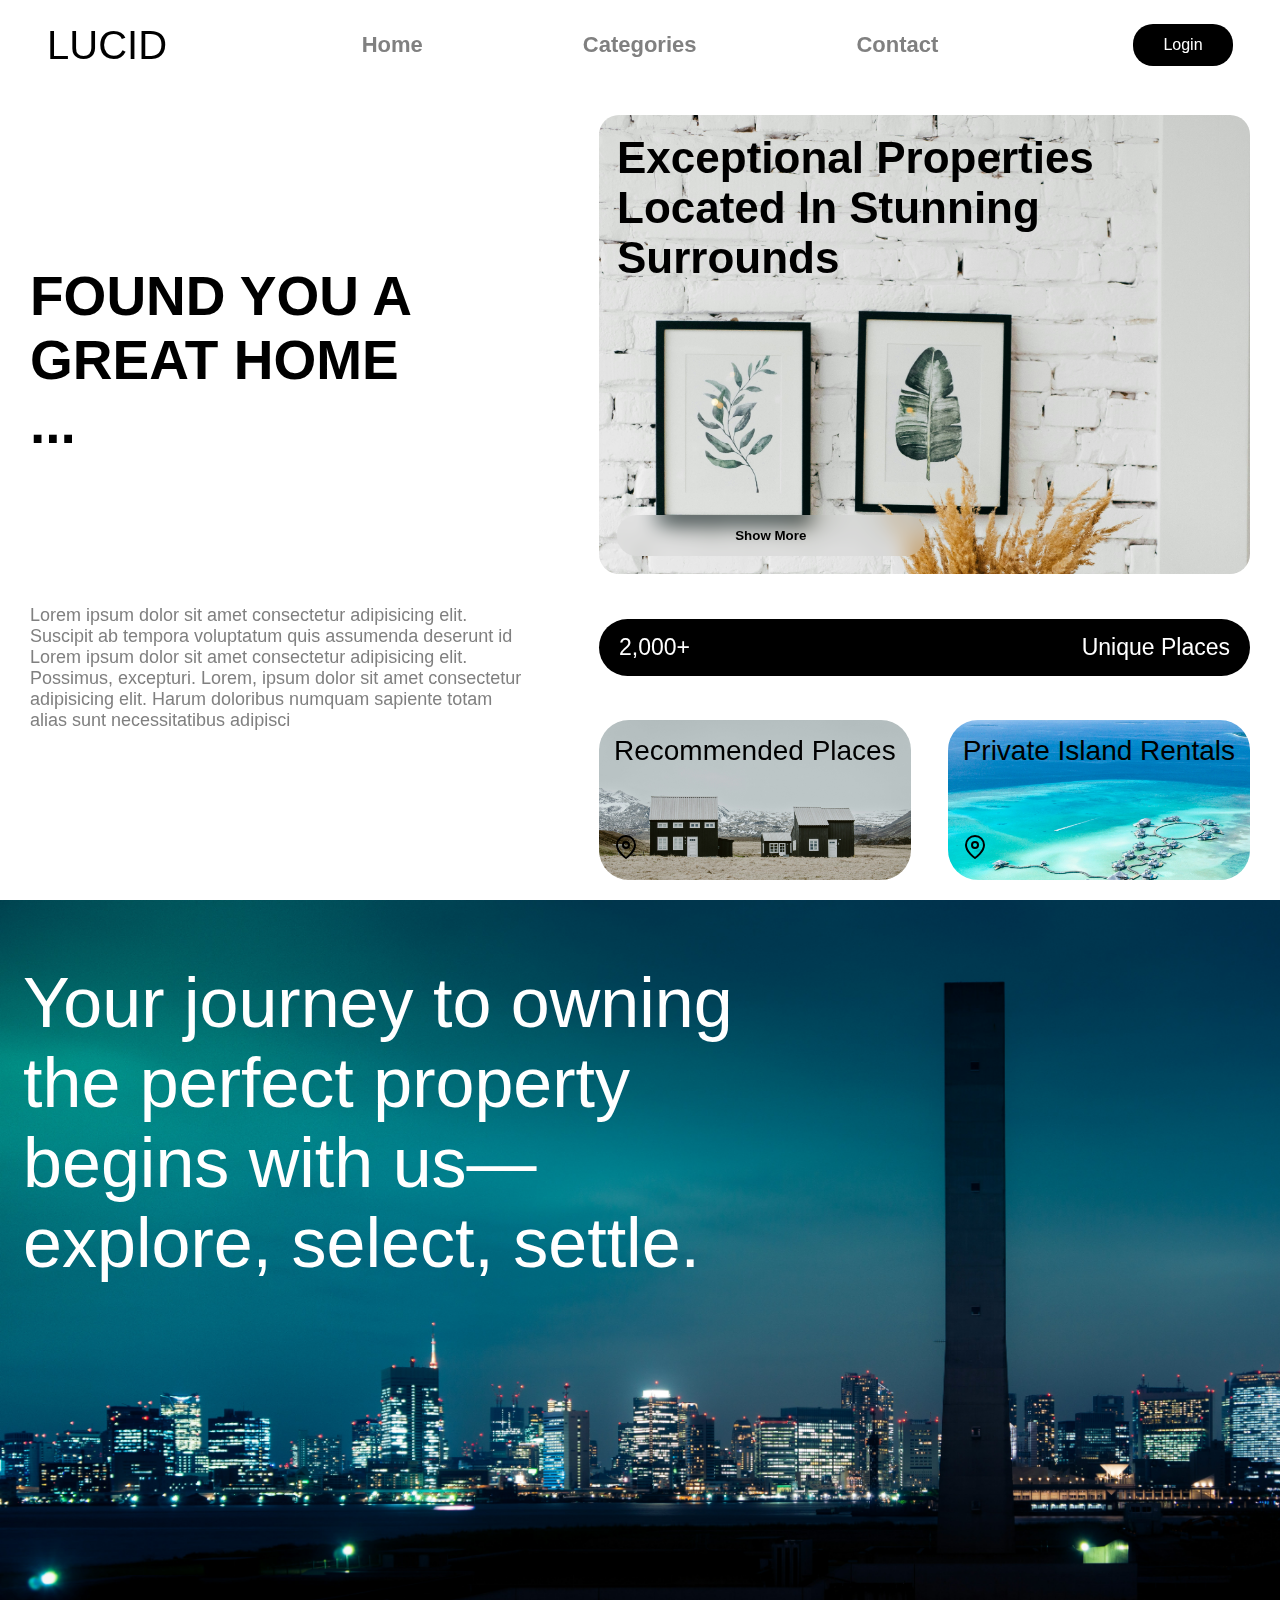
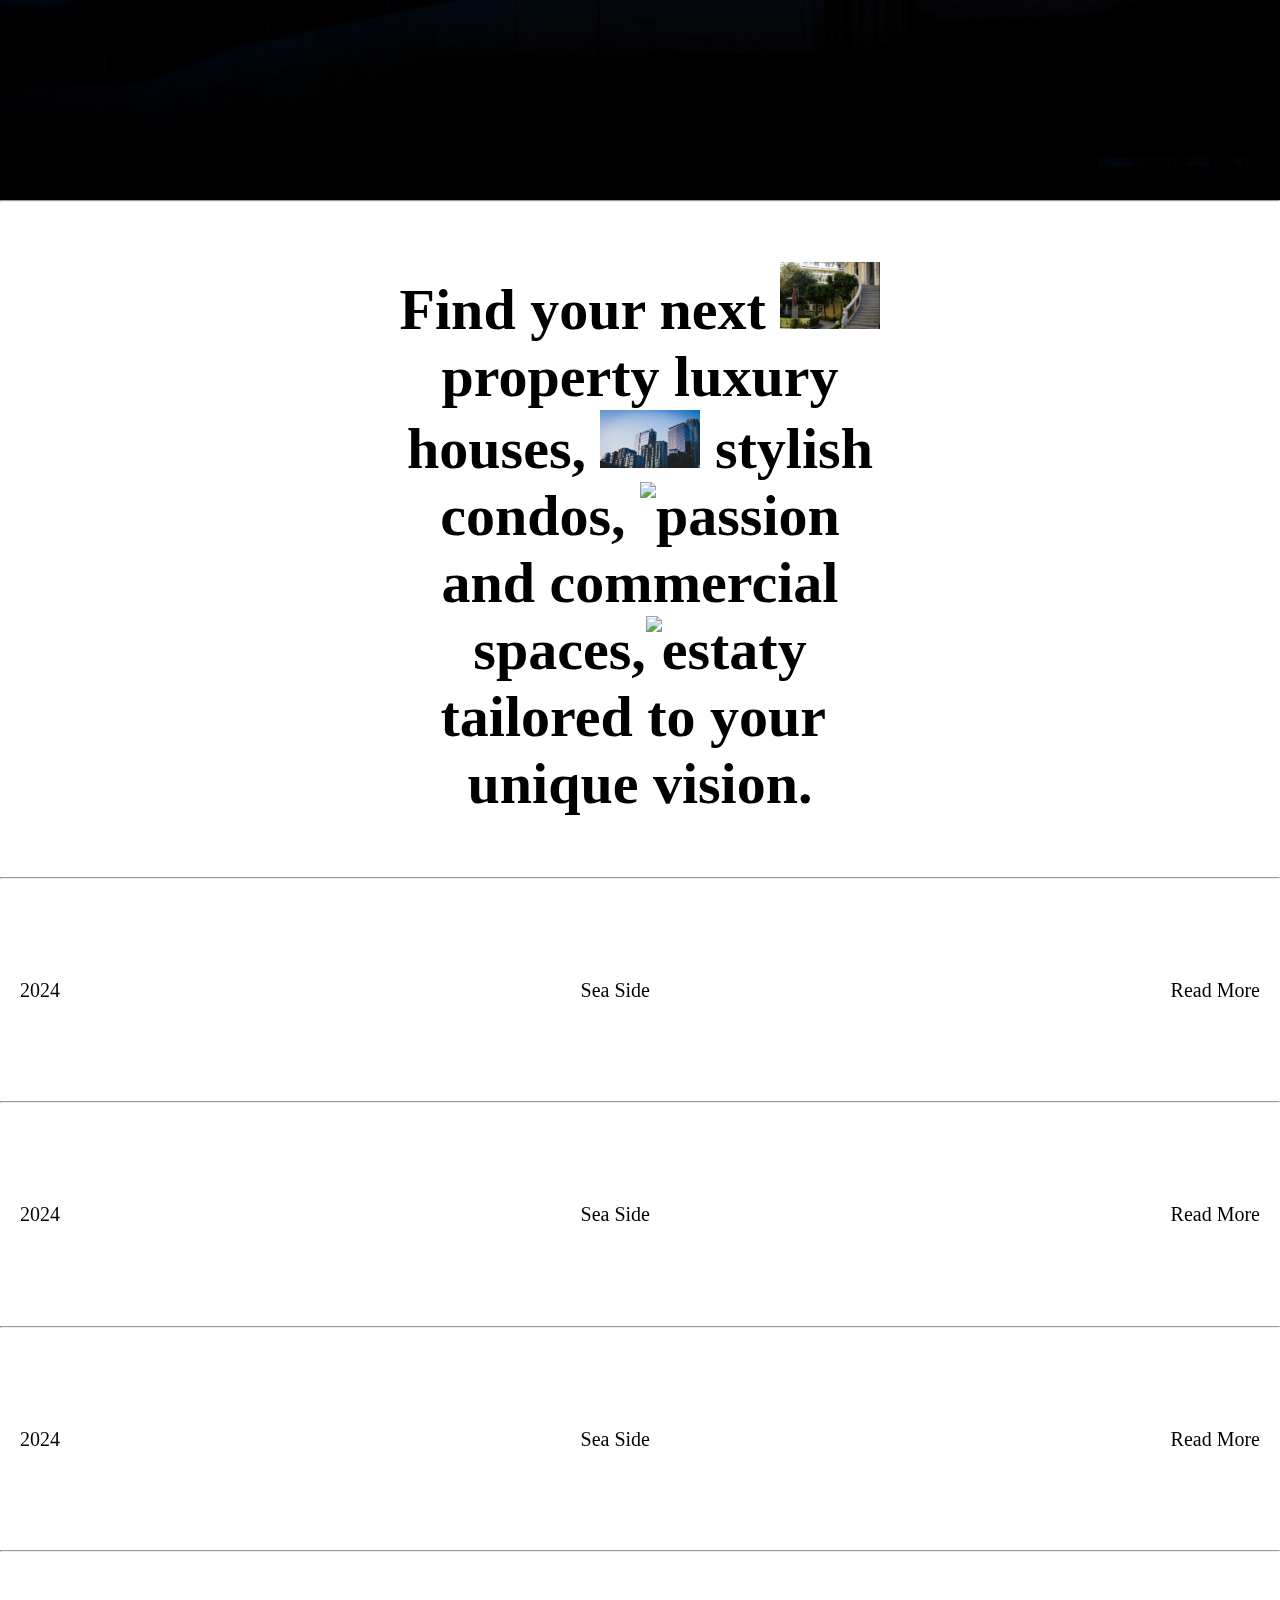
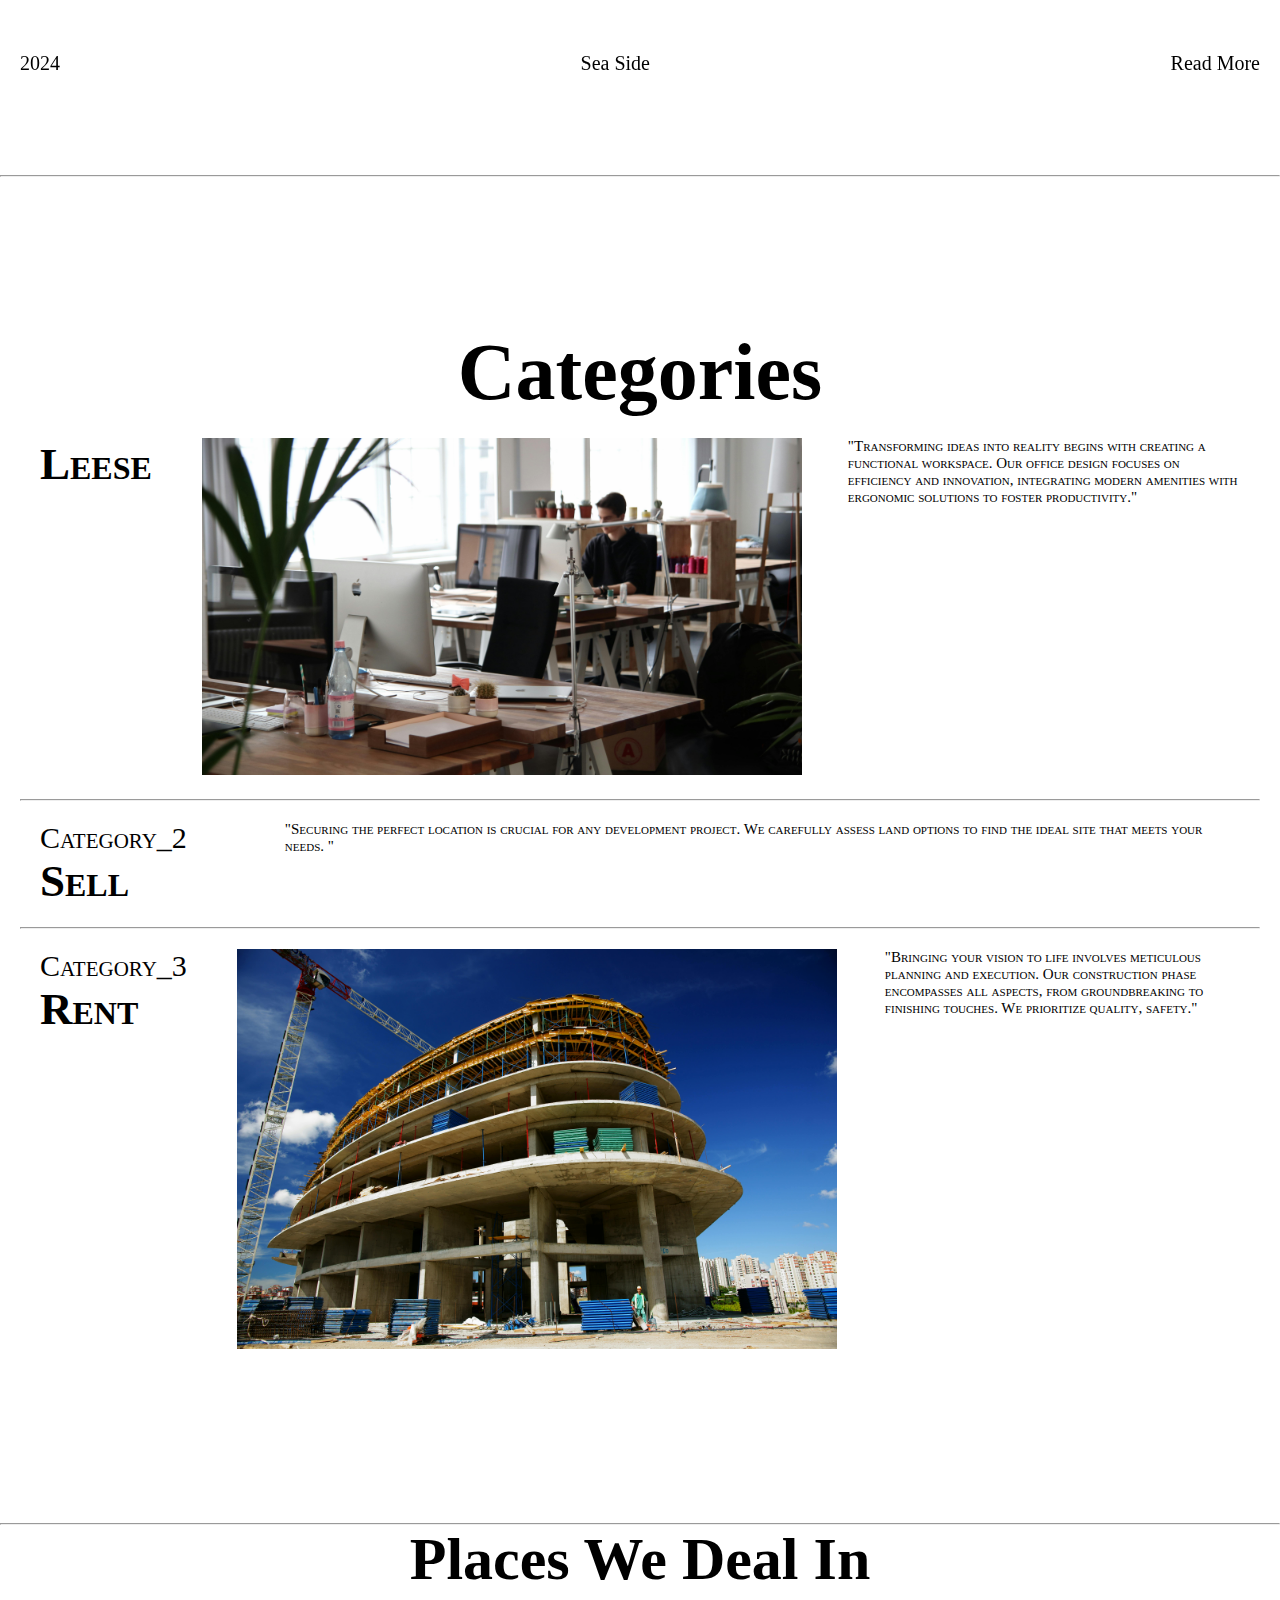
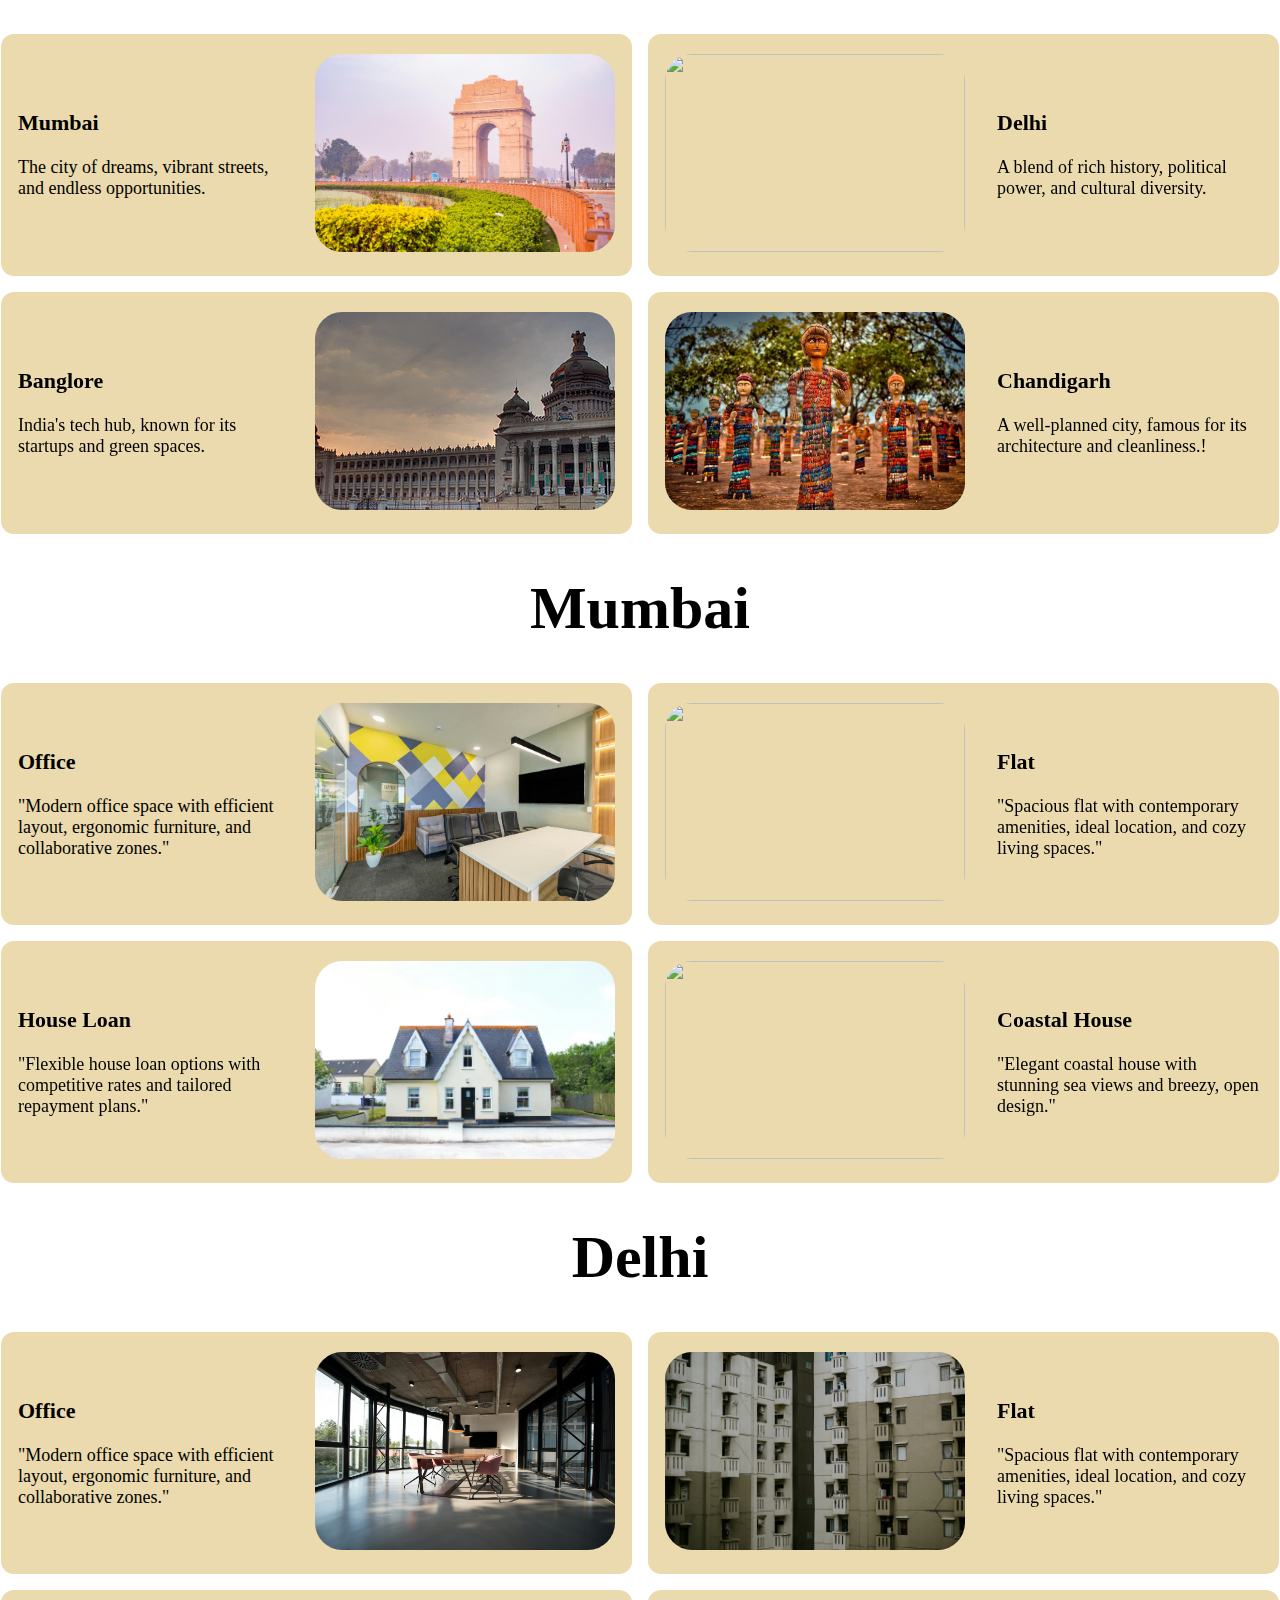
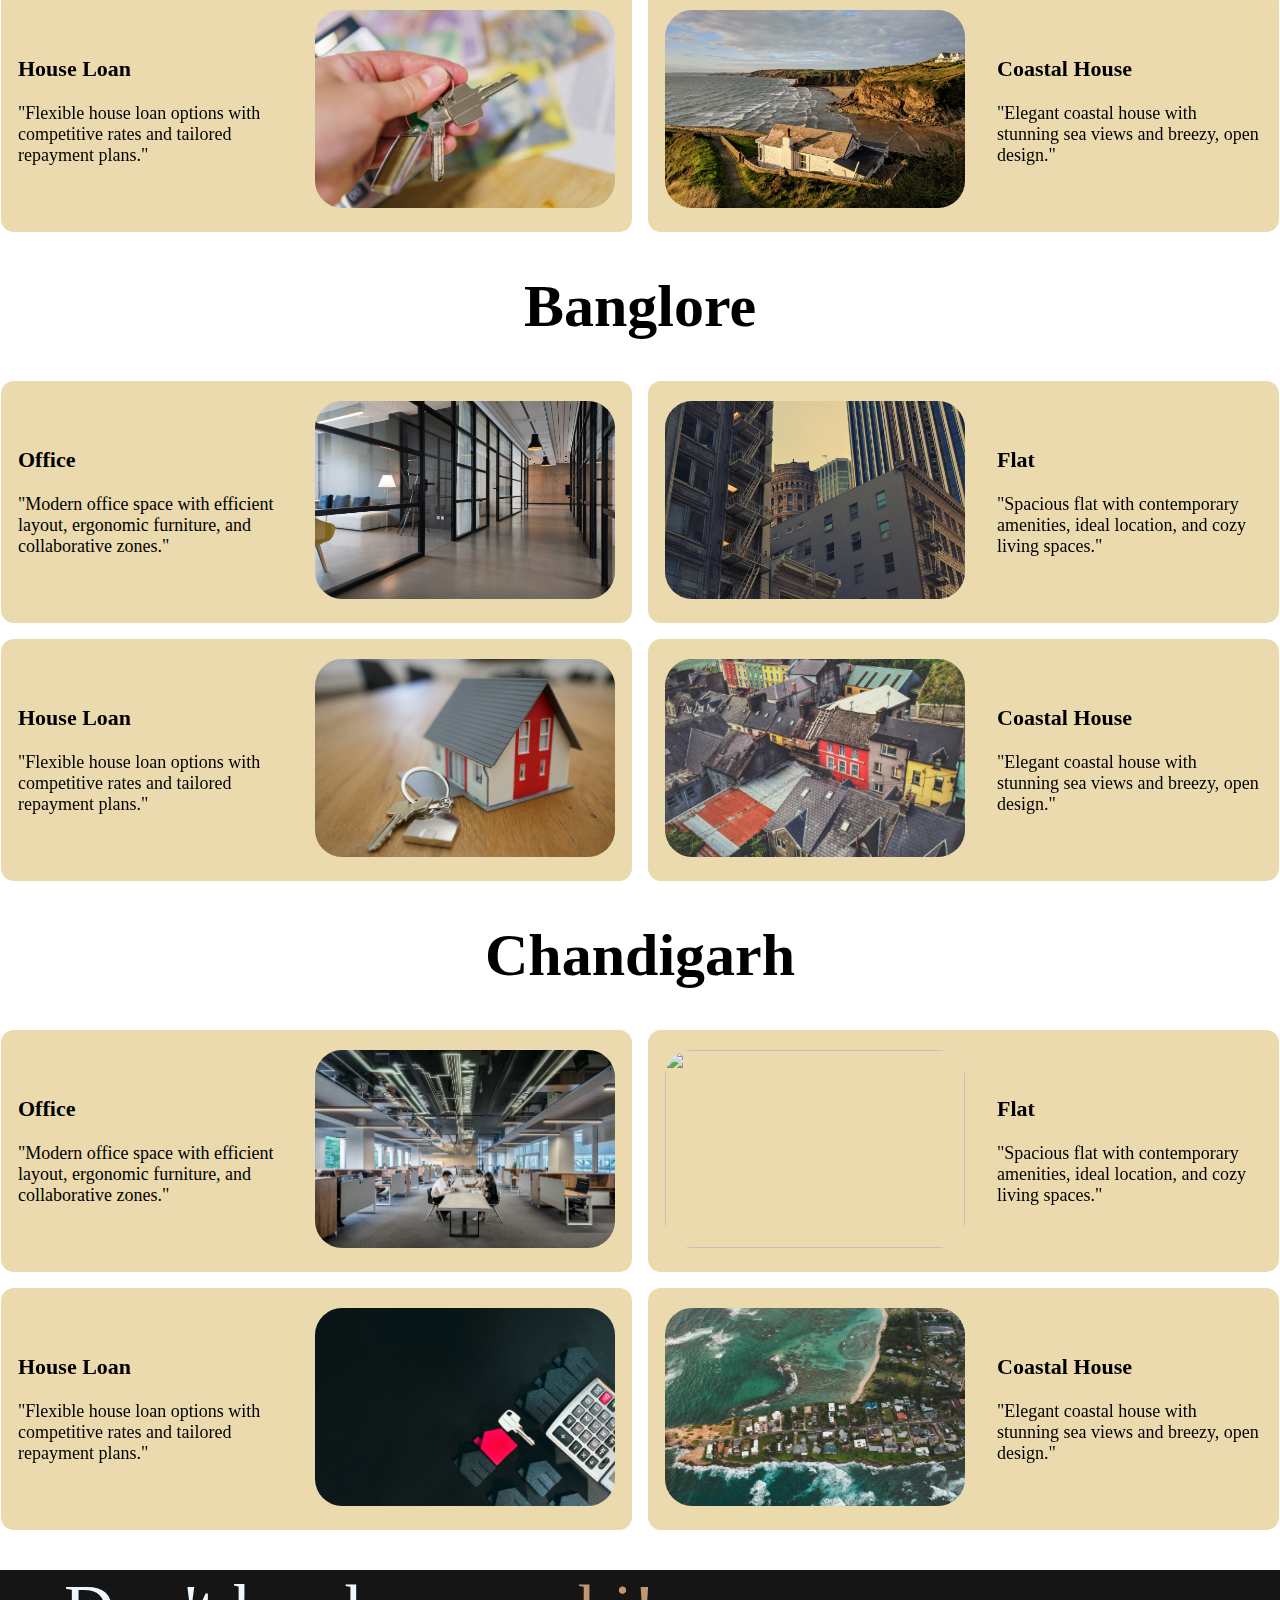
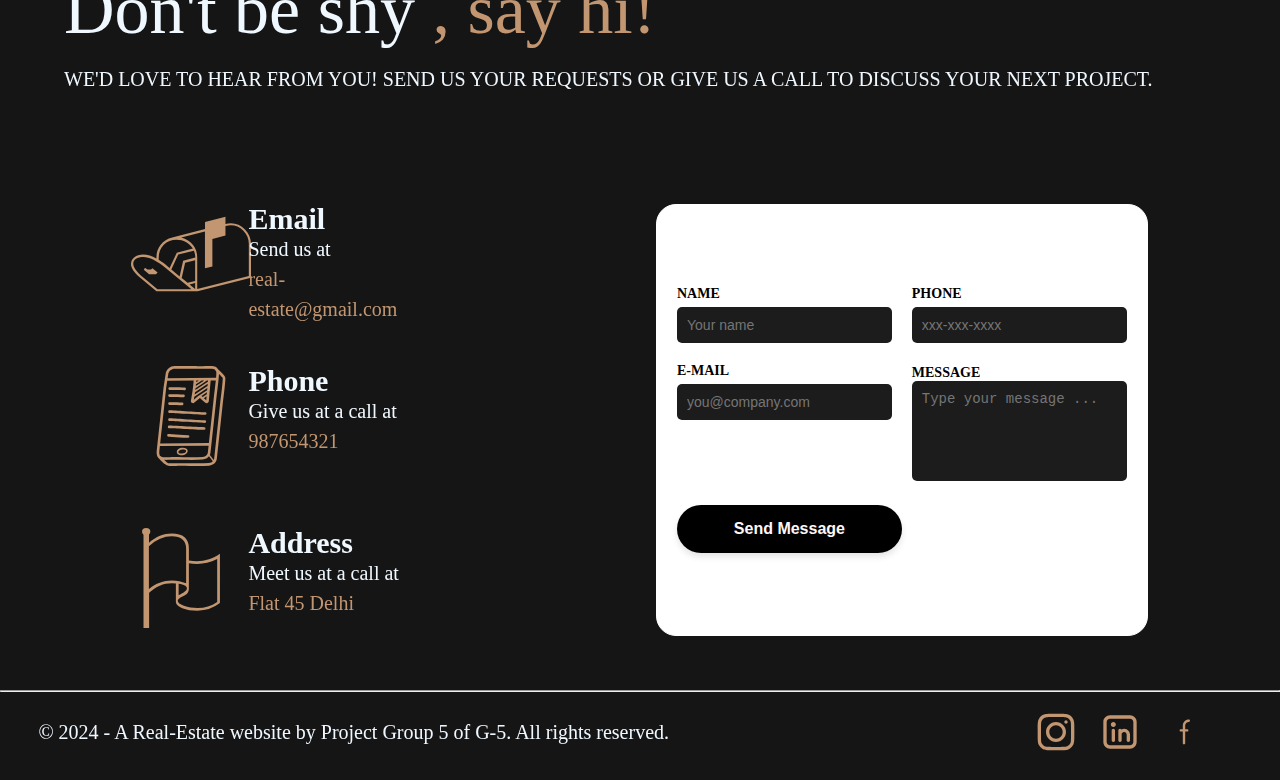
==== index.html @ 7829064d "Code Added" ====
<!DOCTYPE html>
<html lang="en">

<head>
    <title>Document</title>
    <link rel="stylesheet" href="index.css">
</head>

<body>
    <section class="hero">
        <nav class="nav-bar">
            <div class="logo">  <a href="">LUCID</a> </div>
            <div class="list">
                <ul>
                    <a href="./index.html">
                        <li>Home</li>
                    </a>
                    <a href="#Categories">
                        <li>Categories</li>
                    </a>
                    <a href="#contact">
                        <li>Contact</li>
                    </a>
                </ul>
            </div>
            <div class="login-button">
                <a href="./nlogin.html">
                    <button>Login</button>

                </a>
            </div>
        </nav>

        <div class="hero-content">
            <div class="left-content">
                <div class="heading">
                    <h1> FOUND YOU A GREAT HOME ...</h1>
                </div>
                <div class="creative">
                    <p>Lorem ipsum dolor sit amet consectetur adipisicing elit. Suscipit ab tempora voluptatum quis
                        assumenda deserunt id Lorem ipsum dolor sit amet consectetur adipisicing elit. Possimus,
                        excepturi. Lorem, ipsum dolor sit amet consectetur adipisicing elit. Harum doloribus numquam
                        sapiente totam alias sunt necessitatibus adipisci </p>
                </div>
            </div>

            <div class="right-content">
                <div class="curvy-dets">
                    <div class="dets-heading">
                        <h1>Exceptional Properties Located In Stunning Surrounds</h1>
                    </div>
                    <div class="show-more"><a href="#categories">
                            <button>Show More </button>
                        </a></div>
                </div>
                <div class="places">
                    <div class="total-homes">2,000+</div>
                    <div class="uni-places">
                        <p>Unique Places</p>
                    </div>
                </div>
                <div class="view-places">

                    <div class="recommended one">
                        <h1>Recommended Places</h1>
                        <div class="location-circle"><svg width="24" height="24" viewBox="0 0 24 24" fill="none"
                                xmlns="http://www.w3.org/2000/svg">
                                <path
                                    d="M21 10C21 17 12 23 12 23C12 23 3 17 3 10C3 7.61305 3.94821 5.32387 5.63604 3.63604C7.32387 1.94821 9.61305 1 12 1C14.3869 1 16.6761 1.94821 18.364 3.63604C20.0518 5.32387 21 7.61305 21 10Z"
                                    stroke="black" stroke-width="2" stroke-linecap="round" stroke-linejoin="round" />
                                <path
                                    d="M12 13C13.6569 13 15 11.6569 15 10C15 8.34315 13.6569 7 12 7C10.3431 7 9 8.34315 9 10C9 11.6569 10.3431 13 12 13Z"
                                    stroke="black" stroke-width="2" stroke-linecap="round" stroke-linejoin="round" />
                            </svg>
                        </div>
                    </div>
                    <div class="recommended two">
                        <h1>Private Island Rentals</h1>
                        <div class="location-circle"><svg width="24" height="24" viewBox="0 0 24 24" fill="none"
                                xmlns="http://www.w3.org/2000/svg">
                                <path
                                    d="M21 10C21 17 12 23 12 23C12 23 3 17 3 10C3 7.61305 3.94821 5.32387 5.63604 3.63604C7.32387 1.94821 9.61305 1 12 1C14.3869 1 16.6761 1.94821 18.364 3.63604C20.0518 5.32387 21 7.61305 21 10Z"
                                    stroke="black" stroke-width="2" stroke-linecap="round" stroke-linejoin="round" />
                                <path
                                    d="M12 13C13.6569 13 15 11.6569 15 10C15 8.34315 13.6569 7 12 7C10.3431 7 9 8.34315 9 10C9 11.6569 10.3431 13 12 13Z"
                                    stroke="black" stroke-width="2" stroke-linecap="round" stroke-linejoin="round" />
                            </svg>
                        </div>
                    </div>
                </div>
            </div>
        </div>
    </section>


    <!-- <section class="categories">
        <div class="cates-box">
            <div class="details">
                <h1>Let's Go To Categories</h1>
                <a href="#categories">

                    <svg width="80" height="80" viewBox="0 0 20 17" fill="none" xmlns="http://www.w3.org/2000/svg">
                        <path
                            d="M10.1655 9.56689L3.5249 16.2075C3.06592 16.6665 2.32373 16.6665 1.86963 16.2075L0.766113 15.104C0.307129 14.645 0.307129 13.9028 0.766113 13.4487L5.47314 8.7417L0.766113 4.03467C0.307129 3.57568 0.307129 2.8335 0.766113 2.37939L1.86475 1.26611C2.32373 0.807129 3.06592 0.807129 3.52002 1.26611L10.1606 7.90674C10.6245 8.36572 10.6245 9.10791 10.1655 9.56689ZM19.5405 7.90674L12.8999 1.26611C12.4409 0.807129 11.6987 0.807129 11.2446 1.26611L10.1411 2.36963C9.68213 2.82861 9.68213 3.5708 10.1411 4.0249L14.8481 8.73193L10.1411 13.439C9.68213 13.8979 9.68213 14.6401 10.1411 15.0942L11.2446 16.1978C11.7036 16.6567 12.4458 16.6567 12.8999 16.1978L19.5405 9.55713C19.9995 9.10791 19.9995 8.36572 19.5405 7.90674Z"
                            fill="black" />
                    </svg>
                </a>

            </div>
            <div class="imgs">
                <a href="#categories">
                    <img loading="lazy" class="img-1" src="./all_pics_contents/room-1.jpg" alt="room1" width="200px">
                    <img loading="lazy" class="img-2" src="./all_pics_contents/room-stairs.jpg" alt="room2"
                        width="200px">
                </a>
            </div>
        </div>
    </section> -->

    <section class="underground">
        <div class="under">
            <h1>Your journey to owning the perfect property begins with us—explore, select, settle.</h1>
        </div>
    </section>

    <hr>
    <section class="small-content">
        <div class="content-imgs">
            <h1>
                Find your next <img src="./all_pics_contents/content-img-1.jpg" width="100px" alt="homi"> property
                luxury houses, <img src="./all_pics_contents/content-img-2.jpg" width="100px" alt="condi"> stylish
                condos, <img src="./all_pics_contents/content-img-3.jpg" width="100px" alt="passion "> and commercial
                spaces,<img src="./all_pics_contents/content-img-4.jpg" width="100px" alt="estaty"> tailored to your
                <img src="./all_pics_contents/content-img-6.jpg" width="100px" alt="">
                unique vision.

            </h1>
        </div>
    </section>
    <!-- <hr> -->

    <section class="hovering-cates" id="categories">
        <div class="cates">
            <hr>
            <a href="">

                <div class="cate-1 cate">
                    <p>2024</p>
                    <div class="cate-head">Sea Side</div>
                    <div class="more">Read More</div>
                </div>
            </a>
            <hr>
            <a href="">

                <div class="cate-2 cate">
                    <p>2024</p>
                    <div class="cate-head">Sea Side</div>
                    <div class="more">Read More</div>
                </div>
            </a>
            <hr>
            <a href="">

                <div class="cate-3 cate">
                    <p>2024</p>
                    <div class="cate-head">Sea Side</div>
                    <div class="more">Read More</div>
                </div>
            </a>
            <hr>
            <a href="">

                <div class="cate-4 cate">
                    <p>2024</p>
                    <div class="cate-head">Sea Side</div>
                    <div class="more">Read More</div>
                </div>
            </a>
            <hr>
        </div>
    </section>


    <section class="down">
        <div class="stickyFlex">
            <div class="places_headings " id="Categories">
                <h1>Categories</h1>
            </div>

            <div class="sticky1 floaty_img">
                <div class="stickyLeftText sticky-text ">
                    <!-- Category_1 -->
                    <h2>Leese</h2>
                </div>

                <div class="stickyImage">
                    <img src="Images/Office_sticky.jpg" width="600px" class="sticky_image1" alt="">
                </div>
                <div class="stickyRightText1 sticky-text">

                    <p> "Transforming ideas into reality begins with creating a functional workspace. Our office design
                        focuses on efficiency and innovation, integrating modern amenities with ergonomic solutions to
                        foster productivity."</p>
                </div>
            </div>
            <hr>
            <div class="sticky2 floaty_img">
                <div class="stickyLeftText sticky-text">
                    Category_2
                    <h2>Sell</h2>
                </div>

                <div class="stickyImage">
                    <img src="Images/land_area.jpg" width="600px" class="sticky_image2" alt="">
                </div>
                <div class="stickyRightText2 sticky-text">

                    <p>"Securing the perfect location is crucial for any development project. We carefully assess land
                        options to find the ideal site that meets your needs. "</p>
                    </div>
                </div>
                
                <hr>
                <div class="sticky3 floaty_img">
                    <div class="stickyLeftText sticky-text ">
                    Category_3
                    <h2>Rent</h2>
                </div>

                <div class="stickyImage">
                    <img src="Images/construction_sticky.jpg" width="600px" class="sticky_image3" alt="">
                </div>
                <div class="stickyRightText3 sticky-text">

                    <p> "Bringing your vision to life involves meticulous planning and execution. Our construction phase
                        encompasses all aspects, from groundbreaking to finishing touches. We prioritize quality,
                        safety."</p>
                </div>
            </div>

        </div>
        <hr>


        <div class="places_headings " id="places">
            <h1>Places We Deal In</h1>
        </div>
        <div class="touristFav " id="Main">

            <div class="water_box">
                <div class="water1 water">

                    <p><strong>Mumbai</strong> <br><br>The city of dreams, vibrant streets, and endless opportunities.
                    </p>
                    <a href="#Mumbai">

                        <img src="Images/Mumbai_area.jpg" width="300px" alt="">
                    </a>
                </div>

                <div class="water2 water">

                    <a href="#Delhi">


                        <img src="Images/Delhi_area1.jpg" width="300px" alt="">
                    </a>

                    <p><strong>Delhi</strong> <br> <br> A blend of rich history, political power, and cultural
                        diversity.</p>
                </div>
                <div class="water3 water">

                    <p><strong>Banglore</strong> <br> <br>India's tech hub, known for its startups and green spaces.</p>
                    <a href="#Banglore">

                        <img src="Images/Banglore_area.jpg" width="300px" alt="">
                    </a>
                </div>
                <div class="water4 water">

                    <a href="#Chandigarh">

                        <img class="CH" src="Images/Chandigarh_area.jpg" width="300px" alt="">
                    </a>
                    <p><strong>Chandigarh</strong> <br> <br>A well-planned city, famous for its architecture and
                        cleanliness.!</p>
                </div>
            </div>
        </div>



        <div class="places_headings " id="Categories">
            <h1>Mumbai</h1>
        </div>
        <div class="touristFav" id="Mumbai">

            <div class="water_box">
                <div class="water1 water">

                    <p><strong>Office</strong> <br><br>"Modern office space with efficient layout, ergonomic furniture,
                        and collaborative zones."
                    </p>
                    <a href="products-desc.html">

                        <img src="Images/office_mumbai.jpg" width="300px" alt="">
                    </a>
                </div>

                <div class="water2 water">
                    <a href="products-desc.html">

                        <img src="Images/flat_mumbai.jpg" class="Mumbai_Flat" width="300px" alt="">
                    </a>

                    <p><strong>Flat</strong> <br> <br> "Spacious flat with contemporary amenities, ideal location, and
                        cozy living spaces."</p>
                </div>
                <div class="water3 water">

                    <p><strong>House Loan</strong> <br> <br> "Flexible house loan options with competitive rates and
                        tailored repayment plans."</p>
                    <a href="products-desc.html">


                        <img src="Images/house_loan.jpg" width="300px" alt="">
                    </a>
                </div>
                <div class="water4 water">
                    <a href="products-desc.html">

                        <img class="CH" src="Images/coastline_house_mumbai.jpg" width="300px" alt="">
                    </a>

                    <p><strong>Coastal House</strong> <br> <br> "Elegant coastal house with stunning sea views and
                        breezy, open design."</p>
                </div>
            </div>
        </div>

        <div class="places_headings " id="Categories">
            <h1>Delhi</h1>
        </div>
        <div class="touristFav" id="Delhi">

            <div class="water_box">
                <div class="water1 water">

                    <p><strong>Office</strong> <br><br>"Modern office space with efficient layout, ergonomic furniture,
                        and collaborative zones."
                    </p>
                    <a href="products-desc.html">

                        <img src="Images/Delhi_office.jpg" width="300px" alt="">
                    </a>
                </div>

                <div class="water2 water">
                    <a href="products-desc.html">

                        <img src="Images/Delhi_flat.jpg" class="Mumbai_Flat" width="300px" alt="">
                    </a>

                    <p><strong>Flat</strong> <br> <br> "Spacious flat with contemporary amenities, ideal location, and
                        cozy living spaces."</p>
                </div>
                <div class="water3 water">

                    <p><strong>House Loan</strong> <br> <br> "Flexible house loan options with competitive rates and
                        tailored repayment plans."</p>
                    <a href="products-desc.html">


                        <img src="Images/Delhi_loan.jpg" width="300px" alt="">
                    </a>
                </div>
                <div class="water4 water">
                    <a href="products-desc.html">

                        <img class="CH" src="Images/Delhi_coastal.jpg" width="300px" alt="">
                    </a>

                    <p><strong>Coastal House</strong> <br> <br> "Elegant coastal house with stunning sea views and
                        breezy, open design."</p>
                </div>
            </div>
        </div>

        <div class="places_headings " id="Categories">
            <h1>Banglore</h1>
        </div>

        <div class="touristFav" id="Banglore">

            <div class="water_box">
                <div class="water1 water">

                    <p><strong>Office</strong> <br><br>"Modern office space with efficient layout, ergonomic furniture,
                        and collaborative zones."
                    </p>
                    <a href="products-desc.html">

                        <img src="Images/Banglore_officec.jpg" width="300px" alt="">
                    </a>
                </div>

                <div class="water2 water">
                    <a href="products-desc.html">

                        <img src="Images/Banglore_flat.jpg" class="Mumbai_Flat" width="300px" alt="">
                    </a>

                    <p><strong>Flat</strong> <br> <br> "Spacious flat with contemporary amenities, ideal location, and
                        cozy living spaces."</p>
                </div>
                <div class="water3 water">

                    <p><strong>House Loan</strong> <br> <br> "Flexible house loan options with competitive rates and
                        tailored repayment plans."</p>
                    <a href="products-desc.html">


                        <img src="Images/Banglore_loan.jpg" width="300px" alt="">
                    </a>
                </div>
                <div class="water4 water">
                    <a href="products-desc.html">

                        <img class="CH" src="Images/Banglore_coastal.jpg" width="300px" alt="">
                    </a>

                    <p><strong>Coastal House</strong> <br> <br> "Elegant coastal house with stunning sea views and
                        breezy, open design."</p>
                </div>
            </div>
        </div>

        <div class="places_headings " id="Categories">
            <h1>Chandigarh</h1>
        </div>

        <div class="touristFav" id="Chandigarh">

            <div class="water_box">
                <div class="water1 water">

                    <p><strong>Office</strong> <br><br>"Modern office space with efficient layout, ergonomic furniture,
                        and collaborative zones."
                    </p>
                    <a href="products-desc.html">

                        <img src="Images/Chandigarh_office.jpg" width="300px" alt="">
                    </a>
                </div>

                <div class="water2 water">
                    <a href="products-desc.html">

                        <img src="Images/Chandigarh_falt.jpg" class="Mumbai_Flat" width="300px" alt="">
                    </a>

                    <p><strong>Flat</strong> <br> <br> "Spacious flat with contemporary amenities, ideal location, and
                        cozy living spaces."</p>
                </div>
                <div class="water3 water">

                    <p><strong>House Loan</strong> <br> <br> "Flexible house loan options with competitive rates and
                        tailored repayment plans."</p>
                    <a href="products-desc.html">


                        <img src="Images/Chandigarh_loan.jpg" width="300px" alt="">
                    </a>
                </div>
                <div class="water4 water">
                    <a href="products-desc.html">

                        <img class="CH" src="Images/Chandigarh_coastal.jpg" width="300px" alt="">
                    </a>

                    <p><strong>Coastal House</strong> <br> <br> "Elegant coastal house with stunning sea views and
                        breezy, open design."</p>
                </div>
            </div>
        </div>

        <!-- </div> -->

    </section>

    <footer id="contact">
        <section id="contact-heading">
            <div id="ch-head">Don't be shy <span style="color:#c29671">, say hi!</span></div>
            <div id="ch-text">
                WE'D LOVE TO HEAR FROM YOU! SEND US YOUR REQUESTS OR GIVE US A CALL TO DISCUSS YOUR NEXT PROJECT.
            </div>

        </section>
        <section id="contact-us">
            <div id="details">
                <div id="d-card">
                    <div id="d-img">
                        <svg preserveAspectRatio="xMidYMid meet" data-bbox="0 12.665 120 74.67"
                            xmlns="http://www.w3.org/2000/svg" viewBox="0 12.665 120 74.67" height="100" width="120"
                            data-type="color" role="img"
                            aria-label="StudioLux Real Estate Web Design &amp; Marketing Victoria, BC">
                            <defs>
                                <style>
                                    #comp-lz361wmj3 svg [data-color="1"] {
                                        fill: #C29671;
                                    }
                                </style>
                            </defs>
                            <g>
                                <path fill="#c29671"
                                    d="M66.586 87.335h-41.15L8.356 72.983C2.817 68.35 0 64.08 0 60.083c0-2.816 1.09-5.178 3.361-6.904s5.178-2.634 8.812-2.634c4.36 0 8.72 1.272 13.262 3.906v-1.18c0-4.815 1.454-9.085 4.27-12.628s6.722-5.995 11.537-7.176l32.793-8.448v-7.086l20.439-5.268v7.267c1.817-.454 3.633-.636 5.45-.636 5.36 0 9.993 2.09 14.081 6.177 3.997 4.088 5.995 8.902 5.995 14.353V73.8zm-6.45-2.27L34.974 64.17c-8.994-7.54-16.624-11.264-22.71-11.264-2.998 0-5.36.636-7.268 1.907-1.907 1.272-2.725 2.907-2.725 4.906 0 3.724 3.452 8.357 10.356 14.08l13.808 11.355h33.701zM26.616 68.53l-1.635 1.726h-6.904l-5.269-4.45 1.181-2 2.362 1.817h3.634l1.453-1.453zm35.246-23.98c-3.906-5.904-9.356-8.811-16.26-8.811-5.178 0-9.448 1.726-12.809 5.087s-5.087 7.721-5.087 12.9v2.089c3.543 2.27 6.54 4.45 9.084 6.722l1.817 1.544 7.176-15.443zm2.453 8.994c0-2.18-.454-4.451-1.363-6.904l-15.715 3.906-6.904 14.989 8.267 6.994 3.542-15.806zm53.505 18.44V39.826c0-4.906-1.817-9.266-5.451-12.99s-7.812-5.542-12.717-5.542c-1.454 0-3.18.273-5.178.727v9.357L81.393 35.01v27.525l-7.449 1.726v-36.79l-23.71 5.995c5.088 1.544 8.994 4.088 11.81 7.54s4.179 7.63 4.179 12.354v31.612zM64.133 76.89V56.177l-9.992 2.453-3.452 15.352 5.904 4.723zm0 8.175V79.07l-5.541 1.453z"
                                    data-color="1"></path>
                            </g>
                        </svg>
                    </div>
                    <div id="d-text">
                        <p id="d-t-head">Email</p>
                        <p>Send us at <br> <span style="color:#C29671">real-estate@gmail.com</span></p>
                    </div>
                </div>
                <div id="d-card">
                    <div id="d-img">
                        <svg preserveAspectRatio="xMidYMid meet" data-bbox="44.999 20 110.002 159.999"
                            viewBox="44.999 20 110.002 159.999" height="100" width="120"
                            xmlns="http://www.w3.org/2000/svg" data-type="color" role="img"
                            aria-label="StudioLux Real Estate Web Design &amp; Marketing Victoria, BC">
                            <defs>
                                <style>
                                    #comp-lz7neyng svg [data-color="1"] {
                                        fill: #C29671;
                                    }
                                </style>
                            </defs>
                            <g>
                                <path
                                    d="M153.692 35.806c-2.36-2.774-7.444-7.716-10.452-10.592-1.911-3.177-5.433-4.944-10.092-5.015-4.959-.075-9.994-.007-14.863.058-2.462.033-4.922.065-7.382.081-3.359.022-13.728-.091-23.756-.2-4.567-.049-9.137-.099-13.107-.137-7.223-.069-13.497 5.226-14.583 12.314l-.963 6.308c-1.513 9.892-2.438 15.956-2.527 16.779L45.17 155.341c-.555 5.12.236 8.834 2.415 11.355.116.133.233.263.355.387 1.357 1.464 6.651 7.105 10.15 9.744 1.598 1.206 3.586 2.71 6.939 2.978 3.746.301 7.59.168 11.306.039 1.821-.062 3.63-.126 5.416-.136 5.144-.032 10.44.057 15.565.142 10.418.174 21.192.354 31.656-.442.89-.068 1.764-.213 2.608-.431 3.246-.837 6.055-2.735 7.8-5.345l.005-.006a11.857 11.857 0 0 0 1.927-5.364l9.441-87.379c.458-4.231.983-8.473 1.508-12.719 1.042-8.418 2.118-17.122 2.642-25.706l.017-.262c.134-2.161.287-4.609-1.228-6.39zm-90.036-2.861c.768-5.026 5.212-8.785 10.344-8.735 3.968.037 8.536.087 13.102.137 10.046.107 20.433.221 23.829.199 2.468-.016 4.939-.049 7.411-.081 4.838-.065 9.843-.131 14.742-.057 1.793.027 3.271.358 4.427.988a2.1 2.1 0 0 0 .457.642c.025.023.746.701 1.827 1.731.071.14.152.271.213.42.475 1.165.665 2.595.564 4.253a232.755 232.755 0 0 1-.503 6.592c-.112-.017-.212-.065-.329-.064l-77.074.481-.005.001.03-.198.965-6.309zm61.577 32.409-6.508 4.316c-.65-.614-1.317-1.217-1.947-1.845l8.752-5.803-.297 3.332zm-.288 3.227-.544 6.113a103.41 103.41 0 0 1-3.784-3.242l4.328-2.871zm.871-9.786-12.263 8.131a3.545 3.545 0 0 0-1.441.704l-7.648 6.283c.272-1.517.552-3.149.832-4.825l20.833-13.814-.313 3.521zm-13.337-15.448-4.203 2.787c.078-.929.139-1.844.202-2.762l4.001-.025zm-4.498 6.02 9.121-6.049 3.975-.025-13.397 8.883c.104-.937.208-1.872.301-2.809zm18.436 2.68-20.568 13.638c.197-1.25.391-2.522.58-3.82l20.313-13.469-.325 3.651zm.612-6.879-20.125 13.345c.136-1.006.262-2.025.389-3.044l17.617-11.681c.2-.133.33-.32.425-.522l1.865-.012-.171 1.914zM60.188 55.851c.069-.641.925-6.269 1.85-12.321.21.067.424.128.657.127l41.526-.259c-.784 11.23-2.762 23.497-4.349 32.055a3.287 3.287 0 0 0 1.586 3.484c1.258.734 2.817.597 3.969-.349l8.862-7.28a107.055 107.055 0 0 0 8.593 7.577 3.43 3.43 0 0 0 2.984.613c.164-.042.326-.097.486-.164a3.515 3.515 0 0 0 2.158-2.895l2.955-33.211 8.194-.051c-.508 4.938-1.106 9.872-1.705 14.712-.528 4.268-1.055 8.53-1.514 12.784l-7.859 72.735c-.043-.003-.079-.024-.122-.024l-77.781.487 9.51-88.02zM51.03 164.195l-.227-.246c-1.353-1.57-1.827-4.314-1.413-8.16l.833-7.707 77.905-.488-1.13 10.457a7.729 7.729 0 0 1-1.25 3.491c-1.478 2.217-4.165 3.677-7.197 3.908-10.257.781-20.923.602-31.235.431-5.156-.086-10.487-.176-15.687-.143-1.823.012-3.676.075-5.535.139-3.596.124-7.316.252-10.815-.03-1.898-.152-3.293-.693-4.249-1.652zm77.617 11.017c-10.265.781-20.938.602-31.259.43-5.147-.085-10.47-.175-15.663-.142-1.823.011-3.676.075-5.535.139-3.596.124-7.316.252-10.817-.029-2.112-.169-3.315-1.078-4.794-2.196-1.076-.811-2.393-1.995-3.708-3.254 3.125.137 6.292.029 9.372-.079 1.82-.062 3.63-.126 5.416-.136 5.15-.032 10.456.056 15.587.141 10.411.175 21.177.353 31.633-.442 4.013-.305 7.647-2.208 9.905-5.118l6.125 7.902c-1.55 1.576-3.791 2.597-6.262 2.784zm22.035-133.276-.016.267c-.514 8.456-1.584 17.093-2.618 25.448-.529 4.268-1.055 8.53-1.514 12.784l-9.442 87.38c-.091.854-.355 1.64-.695 2.391l-6.204-8.004a12.01 12.01 0 0 0 1.025-3.702l9.44-87.379c.458-4.231.983-8.473 1.508-12.719 1.042-8.418 2.118-17.122 2.642-25.706l.001-.064c2.187 2.164 4.367 4.392 5.637 5.886.419.492.319 2.115.236 3.418zM85.22 162.664a13.354 13.354 0 0 0 3.388-.401c2.744-.707 4.54-2.24 5.395-3.705.896-1.535.945-3.209.133-4.594-.661-1.127-2.503-3.015-7.408-2.985h-.002c-5.913.037-9.448 3.361-9.445 6.551.004 2.353 2.084 5.11 7.939 5.134zm-5.392-5.136c-.001-1.292 1.44-2.98 4.188-3.688a11.15 11.15 0 0 1 2.727-.334c2.606-.018 4.548.628 5.19 1.727.467.793.117 1.632-.134 2.061-.771 1.325-2.956 2.859-6.566 2.847-3.281-.015-5.404-1.041-5.405-2.613zM63.556 92.944c.034-1.162 1.014-2.072 2.18-2.046 3.47.094 13.89.687 24.924 1.315 12.382.704 26.417 1.502 32.167 1.677a2.111 2.111 0 0 1 2.056 2.167 2.108 2.108 0 0 1-1.585 1.971c-.193.05-.394.074-.601.067-5.806-.176-19.264-.941-32.28-1.682-11-.624-21.391-1.215-24.797-1.307a2.115 2.115 0 0 1-2.064-2.162zm-.041 12.821c.033-1.162 1.013-2.068 2.18-2.046 3.466.093 13.74.716 24.616 1.377 12.255.742 26.146 1.584 31.899 1.76a2.112 2.112 0 0 1 2.056 2.167 2.108 2.108 0 0 1-1.585 1.971c-.192.05-.393.074-.601.067-5.818-.177-19.142-.984-32.028-1.766-10.839-.657-21.076-1.277-24.474-1.368a2.116 2.116 0 0 1-2.063-2.162zm.032-38.47c.033-1.162 1.013-2.068 2.18-2.046.87.024 2.334.027 4.157.029 4.998.009 12.554.022 18.267.461a2.11 2.11 0 0 1 1.952 2.26 2.109 2.109 0 0 1-1.582 1.873 2.13 2.13 0 0 1-.698.061c-5.552-.427-13.011-.439-17.946-.447-1.87-.004-3.372-.007-4.265-.03a2.113 2.113 0 0 1-2.065-2.161zm-.041 12.821c.032-1.163 1.02-2.075 2.179-2.047.778.022 2.031.029 3.579.037 4.524.028 11.357.069 16.669.476a2.11 2.11 0 0 1 1.952 2.26 2.109 2.109 0 0 1-1.582 1.873c-.221.057-.457.08-.698.061-5.16-.396-11.903-.435-16.365-.462a227.407 227.407 0 0 1-3.666-.038c-1.176-.033-2.1-.999-2.068-2.16zm.281-24.036c.034-1.162 1.014-2.072 2.18-2.046.941.026 2.579.021 4.629.018 5.341-.011 13.413-.028 19.361.429a2.11 2.11 0 0 1 1.952 2.26 2.109 2.109 0 0 1-1.582 1.873c-.221.057-.457.08-.698.061-5.779-.445-13.75-.426-19.024-.415-2.105.004-3.788.007-4.754-.018a2.116 2.116 0 0 1-2.064-2.162zm-.886 61.379a2.106 2.106 0 0 1 2.146-2.08c3.447.037 13.502.553 24.149 1.098 12.252.629 26.142 1.34 31.941 1.422a2.111 2.111 0 0 1 2.093 2.132 2.108 2.108 0 0 1-1.586 2.007 2.16 2.16 0 0 1-.565.068c-5.881-.081-19.81-.795-32.103-1.426-10.602-.543-20.616-1.056-23.977-1.093a2.113 2.113 0 0 1-2.098-2.128zm-1.071 13.508a2.105 2.105 0 0 1 2.144-2.081c1.618.016 3.926.212 7.121.484 5.551.471 13.942 1.185 24.256 1.329a2.112 2.112 0 0 1 2.092 2.134 2.107 2.107 0 0 1-1.586 2.005c-.181.047-.371.07-.566.068-10.465-.145-18.945-.867-24.558-1.344-2.984-.253-5.343-.454-6.802-.47a2.11 2.11 0 0 1-2.101-2.125z"
                                    fill="#c29671" data-color="1"></path>
                            </g>
                        </svg>
                    </div>
                    <div id="d-text">
                        <p id="d-t-head">Phone</p>
                        <p>Give us at a call at <br> <span style="color:#C29671">987654321</span></p>
                    </div>
                </div>
                <div id="d-card">
                    <div id="d-img">
                        <svg preserveAspectRatio="xMidYMid meet" data-bbox="14.65 4.6 70.7 90.8"
                            xmlns="http://www.w3.org/2000/svg" viewBox="14.65 4.6 70.7 90.8" height="100" width="100"
                            data-type="color" role="img"
                            aria-label="StudioLux Real Estate Web Design &amp; Marketing Victoria, BC">
                            <defs>
                                <style>
                                    #comp-lz7nf76b5 svg [data-color="1"] {
                                        fill: #C29671;
                                    }
                                </style>
                            </defs>
                            <g>
                                <path fill="#c29671"
                                    d="M15.95 95.3V10.7c-.9-.8-1.3-1.6-1.3-2.7 0-2.3 1.2-3.4 3.7-3.4 2.6 0 3.8 1.1 3.8 3.4 0 .9-.4 1.8-1.2 2.6v7.3c6.4-5.5 13.3-8.3 20.6-8.3q15.6 0 15.6 13.5v11c10.6 1.8 20-.3 28.2-6.1v44.8q-8.85 6.9-20.4 6.9c-5.3 0-9.9-.8-13.8-2.3-3.9-1.6-5.8-3.4-5.8-5.5V55q-2.55-.3-3.6-.3c-7.7 0-14.7 2.9-20.7 8.8v31.9h-5.1zm5-35.4c6.1-5.1 13.1-7.7 20.9-7.7 4.6 0 8.9.9 12.8 2.6V23.5q0-11.4-13.2-11.4c-7 0-13.9 3-20.6 9.1v38.7zm61.9-27.1c-6.2 3-12.2 4.4-18.1 4.4-2.8 0-5.4-.2-7.6-.6v23.5c0 2.7-1.5 4.7-4.4 6l-1.4.6c-2.9 1.3-4.3 2.7-4.3 4 0 1.7 1.9 3.2 5.6 4.5s7.9 2 12.5 2c6.5 0 12.4-1.8 17.7-5.5zm-35 32.9c5-2.4 7.5-4.5 7.5-6.1 0-2.2-2.5-3.6-7.5-4.3z"
                                    data-color="1"></path>
                            </g>
                        </svg>
                    </div>
                    <div id="d-text">
                        <p id="d-t-head">Address</p>
                        <p>Meet us at a call at <br> <span style="color:#C29671">Flat 45 Delhi</span></p>
                    </div>
                </div>
            </div>

            <div id="main-form">
                <div class="contact-form-container">
                    <form class="contact-form">
                        <div class="form-group">
                            <label for="name">NAME</label>
                            <input type="text" id="name" placeholder="Your name">
                        </div>
                        <div class="form-group">
                            <label for="phone">PHONE</label>
                            <input type="text" id="phone" placeholder="xxx-xxx-xxxx">
                        </div>
                        <div class="form-group">
                            <label for="email">E-MAIL</label>
                            <input type="email" id="email" placeholder="you@company.com">
                        </div>

                        <div class="form-group">
                            <div id="msg">
                                <label for="message">MESSAGE</label>
                                <textarea id="message" placeholder="Type your message ..."></textarea>
                            </div>
                        </div>
                        <button type="submit">Send Message</button>

                    </form>
                </div>
            </div>
            </div>

        </section>
        <section id="copyright">
            <hr>

            <div id="stat">
                © 2024 - A Real-Estate website by Project Group 5 of G-5. All rights reserved.
            </div>
            <div id="icons">
                <svg width="40px" height="40px" viewBox="0 0 24 24" fill="none" xmlns="http://www.w3.org/2000/svg">
                    <path fill-rule="evenodd" clip-rule="evenodd"
                        d="M12 18C15.3137 18 18 15.3137 18 12C18 8.68629 15.3137 6 12 6C8.68629 6 6 8.68629 6 12C6 15.3137 8.68629 18 12 18ZM12 16C14.2091 16 16 14.2091 16 12C16 9.79086 14.2091 8 12 8C9.79086 8 8 9.79086 8 12C8 14.2091 9.79086 16 12 16Z"
                        fill="#c29671" />
                    <path
                        d="M18 5C17.4477 5 17 5.44772 17 6C17 6.55228 17.4477 7 18 7C18.5523 7 19 6.55228 19 6C19 5.44772 18.5523 5 18 5Z"
                        fill="#c29671" />
                    <path fill-rule="evenodd" clip-rule="evenodd"
                        d="M1.65396 4.27606C1 5.55953 1 7.23969 1 10.6V13.4C1 16.7603 1 18.4405 1.65396 19.7239C2.2292 20.8529 3.14708 21.7708 4.27606 22.346C5.55953 23 7.23969 23 10.6 23H13.4C16.7603 23 18.4405 23 19.7239 22.346C20.8529 21.7708 21.7708 20.8529 22.346 19.7239C23 18.4405 23 16.7603 23 13.4V10.6C23 7.23969 23 5.55953 22.346 4.27606C21.7708 3.14708 20.8529 2.2292 19.7239 1.65396C18.4405 1 16.7603 1 13.4 1H10.6C7.23969 1 5.55953 1 4.27606 1.65396C3.14708 2.2292 2.2292 3.14708 1.65396 4.27606ZM13.4 3H10.6C8.88684 3 7.72225 3.00156 6.82208 3.0751C5.94524 3.14674 5.49684 3.27659 5.18404 3.43597C4.43139 3.81947 3.81947 4.43139 3.43597 5.18404C3.27659 5.49684 3.14674 5.94524 3.0751 6.82208C3.00156 7.72225 3 8.88684 3 10.6V13.4C3 15.1132 3.00156 16.2777 3.0751 17.1779C3.14674 18.0548 3.27659 18.5032 3.43597 18.816C3.81947 19.5686 4.43139 20.1805 5.18404 20.564C5.49684 20.7234 5.94524 20.8533 6.82208 20.9249C7.72225 20.9984 8.88684 21 10.6 21H13.4C15.1132 21 16.2777 20.9984 17.1779 20.9249C18.0548 20.8533 18.5032 20.7234 18.816 20.564C19.5686 20.1805 20.1805 19.5686 20.564 18.816C20.7234 18.5032 20.8533 18.0548 20.9249 17.1779C20.9984 16.2777 21 15.1132 21 13.4V10.6C21 8.88684 20.9984 7.72225 20.9249 6.82208C20.8533 5.94524 20.7234 5.49684 20.564 5.18404C20.1805 4.43139 19.5686 3.81947 18.816 3.43597C18.5032 3.27659 18.0548 3.14674 17.1779 3.0751C16.2777 3.00156 15.1132 3 13.4 3Z"
                        fill="#c29671" />
                </svg>
                <svg width="40px" height="40px" viewBox="0 0 24 24" fill="none" xmlns="http://www.w3.org/2000/svg">
                    <path fill-rule="evenodd" clip-rule="evenodd"
                        d="M6 2C3.79086 2 2 3.79086 2 6V18C2 20.2091 3.79086 22 6 22H18C20.2091 22 22 20.2091 22 18V6C22 3.79086 20.2091 2 18 2H6ZM4 6C4 4.89543 4.89543 4 6 4H18C19.1046 4 20 4.89543 20 6V18C20 19.1046 19.1046 20 18 20H6C4.89543 20 4 19.1046 4 18V6ZM9 11C9 10.4477 8.55228 10 8 10C7.44772 10 7 10.4477 7 11V17C7 17.5523 7.44772 18 8 18C8.55228 18 9 17.5523 9 17V11ZM9.5 7.5C9.5 8.32843 8.82843 9 8 9C7.17157 9 6.5 8.32843 6.5 7.5C6.5 6.67157 7.17157 6 8 6C8.82843 6 9.5 6.67157 9.5 7.5ZM12 10C12.3395 10 12.6395 10.1692 12.8203 10.4279C13.3329 10.1502 13.9036 10 14.5 10C16.6594 10 18 11.9258 18 13.5714V13.579V13.5865V13.5941V13.6017V13.6093V13.617V13.6246V13.6323V13.64V13.6477V13.6555V13.6632V13.671V13.6788V13.6866V13.6944V13.7022V13.7101V13.718V13.7258V13.7338V13.7417V13.7496V13.7576V13.7655V13.7735V13.7815V13.7896V13.7976V13.8057V13.8137V13.8218V13.8299V13.838V13.8462V13.8543V13.8625V13.8706V13.8788V13.887V13.8953V13.9035V13.9117V13.92V13.9283V13.9365V13.9448V13.9532V13.9615V13.9698V13.9782V13.9866V13.9949V14.0033V14.0117V14.0201V14.0286V14.037V14.0455V14.0539V14.0624V14.0709V14.0794V14.0879V14.0964V14.1049V14.1135V14.122V14.1306V14.1392V14.1478V14.1563V14.165V14.1736V14.1822V14.1908V14.1995V14.2081V14.2168V14.2254V14.2341V14.2428V14.2515V14.2602V14.2689V14.2776V14.2864V14.2951V14.3039V14.3126V14.3214V14.3301V14.3389V14.3477V14.3565V14.3653V14.3741V14.3829V14.3917V14.4005V14.4093V14.4182V14.427V14.4359V14.4447V14.4536V14.4624V14.4713V14.4802V14.4891V14.4979V14.5068V14.5157V14.5246V14.5335V14.5424V14.5513V14.5602V14.5692V14.5781V14.587V14.5959V14.6049V14.6138V14.6227V14.6317V14.6406V14.6496V14.6585V14.6674V14.6764V14.6854V14.6943V14.7033V14.7122V14.7212V14.7302V14.7391V14.7481V14.757V14.766V14.775V14.7839V14.7929V14.8019V14.8108V14.8198V14.8288V14.8378V14.8467V14.8557V14.8647V14.8736V14.8826V14.8916V14.9005V14.9095V14.9184V14.9274V14.9363V14.9453V14.9543V14.9632V14.9722V14.9811V14.99V14.999V15.0079V15.0169V15.0258V15.0347V15.0436V15.0526V15.0615V15.0704V15.0793V15.0882V15.0971V15.106V15.1149V15.1238V15.1327V15.1416V15.1504V15.1593V15.1682V15.177V15.1859V15.1947V15.2036V15.2124V15.2213V15.2301V15.2389V15.2477V15.2565V15.2653V15.2741V15.2829V15.2917V15.3005V15.3092V15.318V15.3267V15.3355V15.3442V15.3529V15.3616V15.3703V15.379V15.3877V15.3964V15.4051V15.4138V15.4224V15.4311V15.4397V15.4483V15.457V15.4656V15.4742V15.4827V15.4913V15.4999V15.5085V15.517V15.5255V15.5341V15.5426V15.5511V15.5596V15.5681V15.5765V15.585V15.5934V15.6019V15.6103V15.6187V15.6271V15.6355V15.6439V15.6522V15.6606V15.6689V15.6772V15.6855V15.6938V15.7021V15.7104V15.7186V15.7269V15.7351V15.7433V15.7515V15.7597V15.7679V15.776V15.7842V15.7923V15.8004V15.8085V15.8166V15.8246V15.8327V15.8407V15.8487V15.8567V15.8647V15.8727V15.8806V15.8885V15.8965V15.9044V15.9122V15.9201V15.928V15.9358V15.9436V15.9514V15.9592V15.9669V15.9747V15.9824V15.9901V15.9978V16.0055V16.0131V16.0208V16.0284V16.036V16.0435V16.0511V16.0586V16.0661V16.0736V16.0811V16.0886V16.096V16.1034V16.1108V16.1182V16.1255V16.1329V16.1402V16.1475V16.1547V16.162V16.1692V16.1764V16.1836V16.1908V16.1979V16.205V16.2121V16.2192V16.2262V16.2332V16.2402V16.2472V16.2542V16.2611V16.268V16.2749V16.2818V16.2886V16.2954V16.3022V16.309V16.3157V16.3224V16.3291V16.3358V16.3425V16.3491V16.3557V16.3622V16.3688V16.3753V16.3818V16.3882V16.3947V16.4011V16.4075V16.4138V16.4202V16.4265V16.4328V16.439V16.4452V16.4514V16.4576V16.4638V16.4699V16.476V16.482V16.4881V16.4941V16.5V16.506V16.5119V16.5178V16.5237V16.5295V16.5353V16.5411V16.5468V16.5525V16.5582V16.5639V16.5695V16.5751V16.5807V16.5862V16.5917V16.5972V16.6026V16.6081V16.6134V16.6188V16.6241V16.6294V16.6347V16.6399V16.6451V16.6503V16.6554V16.6605V16.6656V16.6706V16.6756V16.6806V16.6855V16.6904V16.6953V16.7001V16.7049V16.7097V16.7144V16.7191V16.7238V16.7284V16.733V16.7376V16.7421V16.7466V16.7511V16.7555V16.7599V16.7643V16.7686V16.7729V16.7771V16.7813V16.7855V16.7897V16.7938V16.7978V16.8019V16.8059V16.8098V16.8138V16.8177V16.8215V16.8253V16.8291V16.8328V16.8365V16.8402V16.8438V16.8474V16.851V16.8545V16.858V16.8614V16.8648V16.8682V16.8715V16.8748V16.878V16.8812V16.8844V16.8875V16.8906V16.8936V16.8966V16.8996V16.9025V16.9054V16.9083V16.9111V16.9138V16.9165V16.9192V16.9219V16.9245V16.927V16.9295V16.932V16.9344V16.9368V16.9392V16.9415V16.9438V16.946V16.9481V16.9503V16.9524V16.9544V16.9564V16.9584V16.9603V16.9622V16.964V16.9658V16.9676V16.9693V16.9709V16.9725V16.9741V16.9756V16.9771V16.9785V16.9799V16.9813V16.9826V16.9838V16.985V16.9862V16.9873V16.9884V16.9894V16.9904V16.9913V16.9922V16.993V16.9938V16.9946V16.9953V16.9959V16.9965V16.9971V16.9976V16.998V16.9984V16.9988V16.9991V16.9994V16.9996V16.9998V16.9999V17C18 17 18 17 18 17C18 17.5523 17.5523 18 17 18C16.4477 18 16 17.5523 16 17C16 17 16 17 16 17V16.9999V16.9998V16.9996V16.9994V16.9991V16.9988V16.9984V16.998V16.9976V16.9971V16.9965V16.9959V16.9953V16.9946V16.9938V16.993V16.9922V16.9913V16.9904V16.9894V16.9884V16.9873V16.9862V16.985V16.9838V16.9826V16.9813V16.9799V16.9785V16.9771V16.9756V16.9741V16.9725V16.9709V16.9693V16.9676V16.9658V16.964V16.9622V16.9603V16.9584V16.9564V16.9544V16.9524V16.9503V16.9481V16.946V16.9438V16.9415V16.9392V16.9368V16.9344V16.932V16.9295V16.927V16.9245V16.9219V16.9192V16.9165V16.9138V16.9111V16.9083V16.9054V16.9025V16.8996V16.8966V16.8936V16.8906V16.8875V16.8844V16.8812V16.878V16.8748V16.8715V16.8682V16.8648V16.8614V16.858V16.8545V16.851V16.8474V16.8438V16.8402V16.8365V16.8328V16.8291V16.8253V16.8215V16.8177V16.8138V16.8098V16.8059V16.8019V16.7978V16.7938V16.7897V16.7855V16.7813V16.7771V16.7729V16.7686V16.7643V16.7599V16.7555V16.7511V16.7466V16.7421V16.7376V16.733V16.7284V16.7238V16.7191V16.7144V16.7097V16.7049V16.7001V16.6953V16.6904V16.6855V16.6806V16.6756V16.6706V16.6656V16.6605V16.6554V16.6503V16.6451V16.6399V16.6347V16.6294V16.6241V16.6188V16.6134V16.6081V16.6026V16.5972V16.5917V16.5862V16.5807V16.5751V16.5695V16.5639V16.5582V16.5525V16.5468V16.5411V16.5353V16.5295V16.5237V16.5178V16.5119V16.506V16.5V16.4941V16.4881V16.482V16.476V16.4699V16.4638V16.4576V16.4514V16.4452V16.439V16.4328V16.4265V16.4202V16.4138V16.4075V16.4011V16.3947V16.3882V16.3818V16.3753V16.3688V16.3622V16.3557V16.3491V16.3425V16.3358V16.3291V16.3224V16.3157V16.309V16.3022V16.2954V16.2886V16.2818V16.2749V16.268V16.2611V16.2542V16.2472V16.2402V16.2332V16.2262V16.2192V16.2121V16.205V16.1979V16.1908V16.1836V16.1764V16.1692V16.162V16.1547V16.1475V16.1402V16.1329V16.1255V16.1182V16.1108V16.1034V16.096V16.0886V16.0811V16.0736V16.0661V16.0586V16.0511V16.0435V16.036V16.0284V16.0208V16.0131V16.0055V15.9978V15.9901V15.9824V15.9747V15.9669V15.9592V15.9514V15.9436V15.9358V15.928V15.9201V15.9122V15.9044V15.8965V15.8885V15.8806V15.8727V15.8647V15.8567V15.8487V15.8407V15.8327V15.8246V15.8166V15.8085V15.8004V15.7923V15.7842V15.776V15.7679V15.7597V15.7515V15.7433V15.7351V15.7269V15.7186V15.7104V15.7021V15.6938V15.6855V15.6772V15.6689V15.6606V15.6522V15.6439V15.6355V15.6271V15.6187V15.6103V15.6019V15.5934V15.585V15.5765V15.5681V15.5596V15.5511V15.5426V15.5341V15.5255V15.517V15.5085V15.4999V15.4913V15.4827V15.4742V15.4656V15.457V15.4483V15.4397V15.4311V15.4224V15.4138V15.4051V15.3964V15.3877V15.379V15.3703V15.3616V15.3529V15.3442V15.3355V15.3267V15.318V15.3092V15.3005V15.2917V15.2829V15.2741V15.2653V15.2565V15.2477V15.2389V15.2301V15.2213V15.2124V15.2036V15.1947V15.1859V15.177V15.1682V15.1593V15.1504V15.1416V15.1327V15.1238V15.1149V15.106V15.0971V15.0882V15.0793V15.0704V15.0615V15.0526V15.0436V15.0347V15.0258V15.0169V15.0079V14.999V14.99V14.9811V14.9722V14.9632V14.9543V14.9453V14.9363V14.9274V14.9184V14.9095V14.9005V14.8916V14.8826V14.8736V14.8647V14.8557V14.8467V14.8378V14.8288V14.8198V14.8108V14.8019V14.7929V14.7839V14.775V14.766V14.757V14.7481V14.7391V14.7302V14.7212V14.7122V14.7033V14.6943V14.6854V14.6764V14.6674V14.6585V14.6496V14.6406V14.6317V14.6227V14.6138V14.6049V14.5959V14.587V14.5781V14.5692V14.5602V14.5513V14.5424V14.5335V14.5246V14.5157V14.5068V14.4979V14.4891V14.4802V14.4713V14.4624V14.4536V14.4447V14.4359V14.427V14.4182V14.4093V14.4005V14.3917V14.3829V14.3741V14.3653V14.3565V14.3477V14.3389V14.3301V14.3214V14.3126V14.3039V14.2951V14.2864V14.2776V14.2689V14.2602V14.2515V14.2428V14.2341V14.2254V14.2168V14.2081V14.1995V14.1908V14.1822V14.1736V14.165V14.1563V14.1478V14.1392V14.1306V14.122V14.1135V14.1049V14.0964V14.0879V14.0794V14.0709V14.0624V14.0539V14.0455V14.037V14.0286V14.0201V14.0117V14.0033V13.9949V13.9866V13.9782V13.9698V13.9615V13.9532V13.9448V13.9365V13.9283V13.92V13.9117V13.9035V13.8953V13.887V13.8788V13.8706V13.8625V13.8543V13.8462V13.838V13.8299V13.8218V13.8137V13.8057V13.7976V13.7896V13.7815V13.7735V13.7655V13.7576V13.7496V13.7417V13.7338V13.7258V13.718V13.7101V13.7022V13.6944V13.6866V13.6788V13.671V13.6632V13.6555V13.6477V13.64V13.6323V13.6246V13.617V13.6093V13.6017V13.5941V13.5865V13.579V13.5714C16 12.8032 15.3406 12 14.5 12C13.9759 12 13.3974 12.2849 13 12.9631V12.9658V12.9761V12.9864V12.9967V13.0071V13.0174V13.0278V13.0382V13.0487V13.0591V13.0695V13.08V13.0905V13.101V13.1115V13.122V13.1326V13.1432V13.1537V13.1643V13.1749V13.1855V13.1962V13.2068V13.2175V13.2282V13.2388V13.2496V13.2603V13.271V13.2817V13.2925V13.3033V13.314V13.3248V13.3356V13.3464V13.3573V13.3681V13.379V13.3898V13.4007V13.4116V13.4225V13.4334V13.4443V13.4552V13.4662V13.4771V13.4881V13.499V13.51V13.521V13.532V13.543V13.554V13.565V13.5761V13.5871V13.5981V13.6092V13.6203V13.6313V13.6424V13.6535V13.6646V13.6757V13.6868V13.6979V13.709V13.7202V13.7313V13.7424V13.7536V13.7647V13.7759V13.7871V13.7982V13.8094V13.8206V13.8318V13.8429V13.8541V13.8653V13.8765V13.8878V13.899V13.9102V13.9214V13.9326V13.9438V13.9551V13.9663V13.9775V13.9888V14V14.0113V14.0225V14.0338V14.045V14.0562V14.0675V14.0788V14.09V14.1013V14.1125V14.1238V14.135V14.1463V14.1576V14.1688V14.1801V14.1913V14.2026V14.2139V14.2251V14.2364V14.2476V14.2589V14.2701V14.2814V14.2926V14.3039V14.3151V14.3264V14.3376V14.3489V14.3601V14.3714V14.3826V14.3938V14.405V14.4163V14.4275V14.4387V14.4499V14.4611V14.4723V14.4835V14.4947V14.5059V14.5171V14.5283V14.5395V14.5506V14.5618V14.573V14.5841V14.5953V14.6064V14.6176V14.6287V14.6398V14.6509V14.662V14.6732V14.6843V14.6953V14.7064V14.7175V14.7286V14.7396V14.7507V14.7617V14.7728V14.7838V14.7948V14.8058V14.8168V14.8278V14.8388V14.8498V14.8607V14.8717V14.8826V14.8936V14.9045V14.9154V14.9263V14.9372V14.9481V14.9589V14.9698V14.9806V14.9915V15.0023V15.0131V15.0239V15.0347V15.0455V15.0562V15.067V15.0777V15.0884V15.0991V15.1098V15.1205V15.1312V15.1419V15.1525V15.1631V15.1737V15.1843V15.1949V15.2055V15.2161V15.2266V15.2371V15.2476V15.2581V15.2686V15.2791V15.2895V15.2999V15.3104V15.3208V15.3311V15.3415V15.3519V15.3622V15.3725V15.3828V15.3931V15.4033V15.4136V15.4238V15.434V15.4442V15.4544V15.4645V15.4747V15.4848V15.4949V15.5049V15.515V15.525V15.535V15.545V15.555V15.565V15.5749V15.5848V15.5947V15.6046V15.6144V15.6243V15.6341V15.6439V15.6536V15.6634V15.6731V15.6828V15.6925V15.7021V15.7118V15.7214V15.731V15.7405V15.7501V15.7596V15.7691V15.7786V15.788V15.7974V15.8068V15.8162V15.8256V15.8349V15.8442V15.8534V15.8627V15.8719V15.8811V15.8903V15.8994V15.9086V15.9177V15.9267V15.9358V15.9448V15.9538V15.9627V15.9717V15.9806V15.9895V15.9983V16.0071V16.0159V16.0247V16.0334V16.0421V16.0508V16.0595V16.0681V16.0767V16.0853V16.0938V16.1023V16.1108V16.1193V16.1277V16.1361V16.1444V16.1527V16.161V16.1693V16.1776V16.1858V16.1939V16.2021V16.2102V16.2183V16.2263V16.2343V16.2423V16.2503V16.2582V16.2661V16.2739V16.2817V16.2895V16.2973V16.305V16.3127V16.3203V16.328V16.3356V16.3431V16.3506V16.3581V16.3656V16.373V16.3803V16.3877V16.395V16.4023V16.4095V16.4167V16.4239V16.431V16.4381V16.4451V16.4522V16.4591V16.4661V16.473V16.4799V16.4867V16.4935V16.5002V16.507V16.5137V16.5203V16.5269V16.5335V16.54V16.5465V16.5529V16.5593V16.5657V16.5721V16.5783V16.5846V16.5908V16.597V16.6031V16.6092V16.6153V16.6213V16.6272V16.6332V16.6391V16.6449V16.6507V16.6565V16.6622V16.6679V16.6735V16.6791V16.6847V16.6902V16.6956V16.7011V16.7064V16.7118V16.7171V16.7223V16.7275V16.7327V16.7378V16.7429V16.7479V16.7529V16.7578V16.7627V16.7676V16.7724V16.7772V16.7819V16.7865V16.7912V16.7957V16.8003V16.8048V16.8092V16.8136V16.8179V16.8222V16.8265V16.8307V16.8348V16.839V16.843V16.847V16.851V16.8549V16.8588V16.8626V16.8664V16.8701V16.8738V16.8774V16.881V16.8845V16.888V16.8914V16.8948V16.8981V16.9014V16.9046V16.9078V16.9109V16.914V16.917V16.92V16.9229V16.9258V16.9286V16.9313V16.9341V16.9367V16.9393V16.9419V16.9444V16.9468V16.9492V16.9516V16.9539V16.9561V16.9583V16.9604V16.9625V16.9645V16.9665V16.9684V16.9703V16.9721V16.9738V16.9755V16.9771V16.9787V16.9803V16.9817V16.9831V16.9845V16.9858V16.9871V16.9883V16.9894V16.9905V16.9915V16.9925V16.9934V16.9942V16.995V16.9957V16.9964V16.997V16.9976V16.9981V16.9985V16.9989V16.9993V16.9995V16.9997V16.9999V17V17C13 17.5523 12.5523 18 12 18C11.4477 18 11 17.5523 11 17V17V16.9999V16.9997V16.9995V16.9993V16.9989V16.9985V16.9981V16.9976V16.997V16.9964V16.9957V16.995V16.9942V16.9934V16.9925V16.9915V16.9905V16.9894V16.9883V16.9871V16.9858V16.9845V16.9831V16.9817V16.9803V16.9787V16.9771V16.9755V16.9738V16.9721V16.9703V16.9684V16.9665V16.9645V16.9625V16.9604V16.9583V16.9561V16.9539V16.9516V16.9492V16.9468V16.9444V16.9419V16.9393V16.9367V16.9341V16.9313V16.9286V16.9258V16.9229V16.92V16.917V16.914V16.9109V16.9078V16.9046V16.9014V16.8981V16.8948V16.8914V16.888V16.8845V16.881V16.8774V16.8738V16.8701V16.8664V16.8626V16.8588V16.8549V16.851V16.847V16.843V16.839V16.8348V16.8307V16.8265V16.8222V16.8179V16.8136V16.8092V16.8048V16.8003V16.7957V16.7912V16.7865V16.7819V16.7772V16.7724V16.7676V16.7627V16.7578V16.7529V16.7479V16.7429V16.7378V16.7327V16.7275V16.7223V16.7171V16.7118V16.7064V16.7011V16.6956V16.6902V16.6847V16.6791V16.6735V16.6679V16.6622V16.6565V16.6507V16.6449V16.6391V16.6332V16.6272V16.6213V16.6153V16.6092V16.6031V16.597V16.5908V16.5846V16.5783V16.5721V16.5657V16.5593V16.5529V16.5465V16.54V16.5335V16.5269V16.5203V16.5137V16.507V16.5002V16.4935V16.4867V16.4799V16.473V16.4661V16.4591V16.4522V16.4451V16.4381V16.431V16.4239V16.4167V16.4095V16.4023V16.395V16.3877V16.3803V16.373V16.3656V16.3581V16.3506V16.3431V16.3356V16.328V16.3203V16.3127V16.305V16.2973V16.2895V16.2817V16.2739V16.2661V16.2582V16.2503V16.2423V16.2343V16.2263V16.2183V16.2102V16.2021V16.1939V16.1858V16.1776V16.1693V16.161V16.1527V16.1444V16.1361V16.1277V16.1193V16.1108V16.1023V16.0938V16.0853V16.0767V16.0681V16.0595V16.0508V16.0421V16.0334V16.0247V16.0159V16.0071V15.9983V15.9895V15.9806V15.9717V15.9627V15.9538V15.9448V15.9358V15.9267V15.9177V15.9086V15.8994V15.8903V15.8811V15.8719V15.8627V15.8534V15.8442V15.8349V15.8256V15.8162V15.8068V15.7974V15.788V15.7786V15.7691V15.7596V15.7501V15.7405V15.731V15.7214V15.7118V15.7021V15.6925V15.6828V15.6731V15.6634V15.6536V15.6439V15.6341V15.6243V15.6144V15.6046V15.5947V15.5848V15.5749V15.565V15.555V15.545V15.535V15.525V15.515V15.5049V15.4949V15.4848V15.4747V15.4645V15.4544V15.4442V15.434V15.4238V15.4136V15.4033V15.3931V15.3828V15.3725V15.3622V15.3519V15.3415V15.3311V15.3208V15.3104V15.2999V15.2895V15.2791V15.2686V15.2581V15.2476V15.2371V15.2266V15.2161V15.2055V15.1949V15.1843V15.1737V15.1631V15.1525V15.1419V15.1312V15.1205V15.1098V15.0991V15.0884V15.0777V15.067V15.0562V15.0455V15.0347V15.0239V15.0131V15.0023V14.9915V14.9806V14.9698V14.9589V14.9481V14.9372V14.9263V14.9154V14.9045V14.8936V14.8826V14.8717V14.8607V14.8498V14.8388V14.8278V14.8168V14.8058V14.7948V14.7838V14.7728V14.7617V14.7507V14.7396V14.7286V14.7175V14.7064V14.6953V14.6843V14.6732V14.662V14.6509V14.6398V14.6287V14.6176V14.6064V14.5953V14.5841V14.573V14.5618V14.5506V14.5395V14.5283V14.5171V14.5059V14.4947V14.4835V14.4723V14.4611V14.4499V14.4387V14.4275V14.4163V14.405V14.3938V14.3826V14.3714V14.3601V14.3489V14.3376V14.3264V14.3151V14.3039V14.2926V14.2814V14.2701V14.2589V14.2476V14.2364V14.2251V14.2139V14.2026V14.1913V14.1801V14.1688V14.1576V14.1463V14.135V14.1238V14.1125V14.1013V14.09V14.0788V14.0675V14.0562V14.045V14.0338V14.0225V14.0113V14V13.9888V13.9775V13.9663V13.9551V13.9438V13.9326V13.9214V13.9102V13.899V13.8878V13.8765V13.8653V13.8541V13.8429V13.8318V13.8206V13.8094V13.7982V13.7871V13.7759V13.7647V13.7536V13.7424V13.7313V13.7202V13.709V13.6979V13.6868V13.6757V13.6646V13.6535V13.6424V13.6313V13.6203V13.6092V13.5981V13.5871V13.5761V13.565V13.554V13.543V13.532V13.521V13.51V13.499V13.4881V13.4771V13.4662V13.4552V13.4443V13.4334V13.4225V13.4116V13.4007V13.3898V13.379V13.3681V13.3573V13.3464V13.3356V13.3248V13.314V13.3033V13.2925V13.2817V13.271V13.2603V13.2496V13.2388V13.2282V13.2175V13.2068V13.1962V13.1855V13.1749V13.1643V13.1537V13.1432V13.1326V13.122V13.1115V13.101V13.0905V13.08V13.0695V13.0591V13.0487V13.0382V13.0278V13.0174V13.0071V12.9967V12.9864V12.9761V12.9658V12.9555V12.9452V12.9349V12.9247V12.9145V12.9043V12.8941V12.884V12.8738V12.8637V12.8536V12.8435V12.8335V12.8234V12.8134V12.8034V12.7934V12.7834V12.7735V12.7636V12.7537V12.7438V12.7339V12.7241V12.7143V12.7104V12.7064V12.7025V12.6985V12.6946V12.6906V12.6866V12.6826V12.6786V12.6746V12.6706V12.6666V12.6626V12.6586V12.6545V12.6505V12.6464V12.6423V12.6383V12.6342V12.6301V12.626V12.6219V12.6178V12.6137V12.6096V12.6055V12.6013V12.5972V12.593V12.5889V12.5847V12.5805V12.5764V12.5722V12.568V12.5638V12.5596V12.5554V12.5512V12.547V12.5427V12.5385V12.5343V12.53V12.5258V12.5215V12.5173V12.513V12.5087V12.5045V12.5002V12.4959V12.4916V12.4873V12.483V12.4787V12.4744V12.4701V12.4657V12.4614V12.4571V12.4528V12.4484V12.4441V12.4397V12.4354V12.431V12.4266V12.4223V12.4179V12.4135V12.4092V12.4048V12.4004V12.396V12.3916V12.3872V12.3828V12.3784V12.374V12.3696V12.3652V12.3607V12.3563V12.3519V12.3475V12.343V12.3386V12.3342V12.3297V12.3253V12.3208V12.3164V12.3119V12.3075V12.303V12.2986V12.2941V12.2896V12.2852V12.2807V12.2762V12.2718V12.2673V12.2628V12.2583V12.2539V12.2494V12.2449V12.2404V12.2359V12.2314V12.227V12.2225V12.218V12.2135V12.209V12.2045V12.2V12.1955V12.191V12.1865V12.182V12.1775V12.173V12.1685V12.164V12.1595V12.155V12.1505V12.146V12.1415V12.137V12.1325V12.128V12.1235V12.119V12.1145V12.11V12.1055V12.1009V12.0964V12.0919V12.0874V12.0829V12.0784V12.0739V12.0694V12.0649V12.0604V12.056V12.0515V12.047V12.0425V12.038V12.0335V12.029V12.0245V12.02V12.0155V12.0111V12.0066V12.0021V11.9976V11.9932V11.9887V11.9842V11.9797V11.9753V11.9708V11.9663V11.9619V11.9574V11.953V11.9485V11.9441V11.9396V11.9352V11.9307V11.9263V11.9219V11.9174V11.913V11.9086V11.9041V11.8997V11.8953V11.8909V11.8865V11.8821V11.8777V11.8733V11.8689V11.8645V11.8601V11.8557V11.8513V11.847V11.8426V11.8382V11.8338V11.8295V11.8251V11.8208V11.8164V11.8121V11.8077V11.8034V11.7991V11.7948V11.7904V11.7861V11.7818V11.7775V11.7732V11.7689V11.7646V11.7603V11.7561V11.7518V11.7475V11.7433V11.739V11.7347V11.7305V11.7263V11.722V11.7178V11.7136V11.7094V11.7052V11.7009V11.6967V11.6926V11.6884V11.6842V11.68V11.6759V11.6717V11.6675V11.6634V11.6593V11.6551V11.651V11.6469V11.6428V11.6387V11.6346V11.6305V11.6264V11.6223V11.6183V11.6142V11.6101V11.6061V11.6021V11.598V11.594V11.59V11.586V11.582V11.578V11.574V11.57V11.5661V11.5621V11.5582V11.5542V11.5503V11.5464V11.5424V11.5385V11.5346V11.5308V11.5269V11.523V11.5191V11.5153V11.5114V11.5076V11.5038V11.5V11.4962V11.4924V11.4886V11.4848V11.481V11.4773V11.4735V11.4698V11.4661V11.4623V11.4586V11.4549V11.4512V11.4476V11.4439V11.4402V11.4366V11.4329V11.4293V11.4257V11.4221V11.4185V11.4149V11.4113V11.4078V11.4042V11.4007V11.3971V11.3936V11.3901V11.3866V11.3831V11.3797V11.3762V11.3728V11.3693V11.3659V11.3625V11.3591V11.3557V11.3523V11.3489V11.3456V11.3422V11.3389V11.3356V11.3323V11.329V11.3257V11.3224V11.3192V11.3159V11.3127V11.3095V11.3063V11.3031V11.2999V11.2967V11.2936V11.2904V11.2873V11.2842V11.2811V11.278V11.2749V11.2719V11.2688V11.2658V11.2628V11.2598V11.2568V11.2538V11.2508V11.2479V11.2449V11.242V11.2391V11.2362V11.2333V11.2305V11.2276V11.2248V11.2219V11.2191V11.2163V11.2136V11.2108V11.2081V11.2053V11.2026V11.1999V11.1972V11.1945V11.1919V11.1892V11.1866V11.184V11.1814V11.1788V11.1763V11.1737V11.1712V11.1687V11.1662V11.1637V11.1612V11.1588V11.1563V11.1539V11.1515V11.1491V11.1467V11.1444V11.142V11.1397V11.1374V11.1351V11.1329V11.1306V11.1284V11.1261V11.1239V11.1217V11.1196V11.1174V11.1153V11.1132V11.1111V11.109V11.1069V11.1049V11.1028V11.1008V11.0988V11.0969V11.0949V11.093V11.091V11.0891V11.0873V11.0854V11.0835V11.0817V11.0799V11.0781V11.0763V11.0746V11.0728V11.0711V11.0694V11.0677V11.0661V11.0644V11.0628V11.0612V11.0596V11.058V11.0565V11.055V11.0535V11.052V11.0505V11.049V11.0476V11.0462V11.0448V11.0434V11.0421V11.0408V11.0394V11.0382V11.0369V11.0356V11.0344V11.0332V11.032V11.0308V11.0297V11.0286V11.0275V11.0264V11.0253V11.0243V11.0232V11.0222V11.0213V11.0203V11.0194V11.0185V11.0176V11.0167V11.0158V11.015V11.0142V11.0134V11.0126V11.0119V11.0112V11.0105V11.0098V11.0091V11.0085V11.0079V11.0073V11.0067V11.0062V11.0057V11.0052V11.0047V11.0042V11.0038V11.0034V11.003V11.0027V11.0023V11.002V11.0017V11.0014V11.0012V11.001V11.0008V11.0006V11.0004V11.0003V11.0002V11.0001V11V11C11 10.4477 11.4477 10 12 10Z"
                        fill="#c29671" />
                </svg>
                <svg width="40px" height="40px" viewBox="0 -0.5 25 25" fill="none" xmlns="http://www.w3.org/2000/svg">
                    <path
                        d="M11.75 19C11.75 19.4142 12.0858 19.75 12.5 19.75C12.9142 19.75 13.25 19.4142 13.25 19H11.75ZM13.25 11C13.25 10.5858 12.9142 10.25 12.5 10.25C12.0858 10.25 11.75 10.5858 11.75 11H13.25ZM15.5 5.75C15.9142 5.75 16.25 5.41421 16.25 5C16.25 4.58579 15.9142 4.25 15.5 4.25V5.75ZM12.5 8H11.75H12.5ZM11.75 11C11.75 11.4142 12.0858 11.75 12.5 11.75C12.9142 11.75 13.25 11.4142 13.25 11H11.75ZM12.5 10.25C12.0858 10.25 11.75 10.5858 11.75 11C11.75 11.4142 12.0858 11.75 12.5 11.75V10.25ZM14.5 11.75C14.9142 11.75 15.25 11.4142 15.25 11C15.25 10.5858 14.9142 10.25 14.5 10.25V11.75ZM12.5 11.75C12.9142 11.75 13.25 11.4142 13.25 11C13.25 10.5858 12.9142 10.25 12.5 10.25V11.75ZM10.5 10.25C10.0858 10.25 9.75 10.5858 9.75 11C9.75 11.4142 10.0858 11.75 10.5 11.75V10.25ZM13.25 19V11H11.75V19H13.25ZM15.5 4.25C13.4289 4.25 11.75 5.92893 11.75 8H13.25C13.25 6.75736 14.2574 5.75 15.5 5.75V4.25ZM11.75 8V11H13.25V8H11.75ZM12.5 11.75H14.5V10.25H12.5V11.75ZM12.5 10.25H10.5V11.75H12.5V10.25Z"
                        fill="#c29671" />
                </svg>
            </div>
        </section>
    </footer>
    </section>
</body>

</html>
---- index.css ----
* {
  margin: 0;
  padding: 0;
  box-sizing: border-box;
}

a {
  text-decoration: none;
}
body,
html {
  scroll-behavior: smooth;
  transition: html 6s linear;
}
.hero {
  width: 100%;
  height: 100vh;
  /* background-color: rgb(219, 236, 255); */
  /* background-image: url(./all_pics_contents/hero-back-3.jpg);
  background-size: cover;
  background-position: right right; */
  position: relative;
  font-size: 22px;
  font-family: "Trebuchet MS", "Lucida Sans Unicode", "Lucida Grande",
    "Lucida Sans", Arial, sans-serif;
  padding: 0 30px;
}
.nav-bar {
  display: flex;
  justify-content: space-between;
  align-items: center;
  padding: 17px;
  width: 100%;
  height: 10%;
}
.nav-bar .logo {
  cursor: pointer;
}
.logo a {
  color: black;
  font-family: Impact, Haettenschweiler, 'Arial Narrow Bold', sans-serif;
  font-variant: small-caps;
  font-size: 40px;
}
.list ul {
  display: flex;
  justify-content: space-between;
  align-items: center;
  width: 100%;
  gap: 10rem;
}
.list ul li {
  list-style-type: none;
  width: 100%;
  color: gray;
  font-weight: bolder;
  cursor: pointer;
}
.list ul a li:hover {
  text-decoration: underline;
}

.hero .login-button button {
  width: 100px;
  background-color: black;
  border-radius: 20px;
  padding: 12px;
  border: none;
  color: white;
  font-size: 16px;
  font-family: "Trebuchet MS", "Lucida Sans Unicode", "Lucida Grande",
    "Lucida Sans", Arial, sans-serif;
  cursor: pointer;
}

/* hero Content */
.hero-content {
  width: 100%;
  height: 85%;
  /* padding: 17px; */
  margin-top: 25px;
  display: flex;
  justify-content: center;
  align-items: center;
  position: relative;
}
.left-content {
  display: flex;
  justify-content: space-evenly;
  /* align-items: center; */
  flex-direction: column;
  width: 45%;
  height: 100%;
  /* padding: 0 20px 0 0; */
}

.left-content .heading {
  width: 78%;
  display: block;
  /* position: absolute; */
  top: 0;
}
.left-content .heading h1 {
  font-size: 55px;
}

.left-content .creative {
  width: 100%;
  /* margin-top: 70px; */
  color: gray;
}
.left-content .creative p {
  font-size: 18px;
  width: 90%;
}

.right-content {
  display: flex;
  justify-content: space-between;
  /* align-items: center; */
  flex-direction: column;
  width: 55%;
  height: 100%;
  position: relative;
  margin: 0;
  padding: 0 0 0 20px;
  gap: 10px;
}
.right-content .curvy-dets {
  /* width: 100%; */
  /* position: absolute;
    top: 0px; */
  padding: 18px;
  /* width: 90%; */
  height: 60%;
  background-image: url("./all_pics_contents/white-house-2.jpg");
  background-size: cover;
  background-repeat: no-repeat;
  border-radius: 20px;
  /* right: 0; */
  display: flex;
  justify-content: space-between;
  /* align-items: center; */
  flex-direction: column;
}
.right-content .curvy-dets .dets-heading h1 {
  font-weight: 800;
  font-family: "Trebuchet MS", "Lucida Sans Unicode", "Lucida Grande",
    "Lucida Sans", Arial, sans-serif;
}

.right-content .curvy-dets .show-more button {
  width: 50%;
  padding: 13px 10px;
  border-radius: 20px;
  /* border: none; */
  backdrop-filter: blur(10px);
  background-color: rgba(202, 202, 202, 0.226);
  font-weight: bolder;
  border: none;
  cursor: pointer;
}

.right-content .places {
  /* width: 90%; */
  background-color: black;
  color: white;
  padding: 15px 20px;
  display: flex;
  justify-content: space-between;
  align-items: center;
  border-radius: 40px;
  font-size: 23px;
  font-family: "Gill Sans", "Gill Sans MT", Calibri, "Trebuchet MS", sans-serif;
  font-weight: 200;
}

.right-content .view-places {
  display: flex;
  justify-content: space-between;
  align-items: center;
  flex-direction: row;
  gap: 10px;
  /* height: auto; */
  /* width: 90%; */
}
.right-content .view-places .recommended {
  padding: 15px;
  display: flex;
  justify-content: space-between;
  /* align-items: center; */
  flex-direction: column;
  border-radius: 30px;
  /* color: white; */
  /* min-height: 150px; */
  height: 160px;
}
.recommended h1 {
  font-weight: 400;
  font-size: 28px;
}

.view-places .one {
  background-image: url("./all_pics_contents/ice-house.jpg");
  background-repeat: no-repeat;
  background-size: cover;
}
.view-places .two {
  background-image: url("./all_pics_contents/island-house.jpg");
  background-repeat: no-repeat;
  background-size: cover;
}

/* categories section 😊 
.categories {
  width: 100%;
  height: 100vh;
  background-image: url("./all_pics_contents/opening-cates.jpg");
  background-repeat: no-repeat;
  background-size: cover;
  position: relative;
}
.cates-box {
  width: 100%;
  height: 40%;
  position: relative;
  top: 30%;
  background-color: azure;
  display: flex;
  justify-content: space-between;
  align-items: center;
  flex-direction: row;
  padding: 80px 10px;
}
.cates-box .details {
  display: flex;
  justify-content: space-evenly;
  align-items: center;
}
.cates-box .details h1 {
  font-size: 70px;
  width: 60%;
  font-weight: lighter;
  font-family: Impact, Haettenschweiler, "Arial Narrow Bold", sans-serif;
}
.cates-box .imgs {
  display: flex;
  align-items: center;
  flex-direction: row;
  width: 70%;
  margin-left: 150px;
}
.details a {
  transition: animation 0.3s;
}
.details a {
  transform: rotate(90deg);
}
.details a svg {
  animation: floaty 2s linear infinite;
}

@keyframes floaty {
  0% {
    transform: translateX(0);
  }
  25% {
    transform: translateX(10%);
  }
  50% {
    transform: translateX(0);
  }
  75% {
    transform: translateX(-10%);
  }
  100% {
    transform: translateX(0);
  }
}
.imgs a .img-1 {
  animation: floatyImg1 2s linear infinite;
}
.imgs a .img-2 {
  animation: floatyImg2 3s linear infinite;
}

@keyframes floatyImg1 {
  0% {
    transform: translateX(0);
  }
  25% {
    transform: translatey(5%);
  }
  50% {
    transform: translateY(0);
  }
  75% {
    transform: translateY(-5%);
  }
  100% {
    transform: translateY(0);
  }
}

@keyframes floatyImg2 {
  0% {
    transform: translateX(0);
  }
  25% {
    transform: translatey(5%);
  }
  50% {
    transform: translateY(0);
  }
  75% {
    transform: translateY(-5%);
  }
  100% {
    transform: translateY(0);
  }
}
*/
.underground {
  display: flex;
  width: 100%;
  height: 100vh;
  background-image: url("./all_pics_contents/finding-2.jpg");
  background-repeat: no-repeat;
  background-size: cover;
}
.underground .under {
  display: flex;
  width: 60%;

  /* justify-content: space-between; */
  position: relative;
}
.under h1 {
  font-size: 70px;
  /* width: 100%; */
  font-weight: lighter;
  font-family: Impact, Haettenschweiler, "Arial Narrow Bold", sans-serif;
  position: absolute;
  top: 7%;
  left: 3%;
  color: white;
}
/* .under .underP {
  font-size: 50px;
  display: inline-block;
  position: absolute;
  bottom: 10;
  right: 10;
  font-weight: bolder;
  font-family: "Trebuchet MS", "Lucida Sans Unicode", "Lucida Grande",
    "Lucida Sans", Arial, sans-serif;
  position: absolute;
} */

/* SMALL CONTENT SECTION */
.small-content {
  margin-top: 50px;
  width: 100%;
  height: 100%;
  /* background-color: purple; */
  padding: 10px;
  display: flex;
  justify-content: center;
  align-items: center;
  text-align: center;
}
.content-imgs {
  display: flex;
  justify-content: center;
  align-items: center;
  text-align: center;
  width: 40%;
  /* color: ; */
}
.content-imgs h1 {
  font-weight: 800;
  font-size: 58px;
}

/* go to categories */
.hovering-cates {
  margin-top: 50px;
  width: 100%;
  height: 100vh;
  /* background-color: blueviolet; */
}
.hovering-cates .cates,
.cates a {
  width: 100%;
  height: 100vh;
  display: flex;
  flex-direction: column;
}
.hovering-cates .cates a .cate {
  width: 100%;
  height: 100%;
  background-repeat: no-repeat;
  background-size: cover;
  /* visibility: hidden; */
  /* opacity: 0; */
  transition: all linear 0.9s;
  /* background-color: black; */
  gap: 1rem;
  cursor: pointer;
  /* border-bottom: solid gray 0.4px; */
  display: flex;
  justify-content: space-between;
  align-items: center;
  text-align: center;
  /* color: ; */
  padding: 20px;
}

.cate-1:hover {
  background-image: url("./all_pics_contents/cates-house-5.jpg");
  background-position: center;
}
.cate-2:hover {
  background-image: url("./all_pics_contents/cates-house-6.jpg");
  background-position: center;
}
.cate-3:hover {
  background-image: url("./all_pics_contents/cates-house-7.jpg");
  background-position: center;
}
.cate-4:hover {
  background-image: url("./all_pics_contents/cates-house-8.jpg");
  background-position: center;
}

.cate p,
.cate-head,
.more {
  font-size: 20px;
  color: black;
  mix-blend-mode: difference;
}

/* sticky flex */

.stickyFlex {
  /* z-index: -1; */
  padding: 150px 20px;
  background-color: white;
}
.stickyFlex .places_headings {
  background-color: white;
  color: black;
  font-size: 40px;
}

.sticky-text {
  font-size: 30px;
}

.floaty_img {
  position: sticky;
  background: white;
  padding: 20px;
  /* top: 0; */
  /* z-index: 0; */
  color: black;
  display: flex;
  justify-content: center;
  /* align-items: flex-start; */
  gap: 3rem;
  /* word-spacing: 10px   ; */
  font-variant: small-caps;
  overflow: hidden;
}
.floaty_img p {
  font-size: 15px;
}

.sticky1 {
  top: 10px;
  /* position: relative; */
}

.sticky2 {
  top: 50px;
}

.sticky3 {
  /* position: relative; */
  top: 90px;
}

.sticky_image1,
.sticky_image2,
.sticky_image3,
.stickyRightText2,
.stickyRightText3 {
  left: 2px;
  position: relative;
}

/* tourism******************** */
.touristFav {
  display: flex;
  justify-content: center;
  align-items: center;
  width: 100%;
  overflow-x: hidden;
}

.water_box {
  display: grid;
  grid-template-columns: repeat(2, 1fr);
  grid-template-rows: repeat(2, 1fr);
  gap: 1rem;
  box-sizing: border-box;
  /* border: 30px; */
  padding: 40px 1px;
  /* background-color: black; */
  /* background:linear-gradient(to bottom,rgb(99, 99, 99),rgb(29, 29, 29)); */
  width: 100%;
  /* height: 250px; */
  /* height: 300px; */
  /* margin-top: 50px; */
  /* border-radius: 100px; */
  /* background-color: /; */
  color: black;
}

.water1,
.water2,
.water3,
.water4 {
  display: flex;
  /* justify-content: center; */
  align-items: center;
  /* text-align: center; */
  /* flex-wrap: wrap ; */
  /* width: calc(50% - 1rem); */
  /* flex-direction: column; */
  /* width: 80%;
  height: auto; */
  gap: 2rem;
  /* background-color: rgb(0, 0, 0);
   */
  background-color: #eadaad;

  padding: 20px 17px;
  /* border: solid purple 5px; */
  border-radius: 13px;
}
.water {
  color: black;
}
.water img {
  width: 300px;
  height: 198px;
  object-fit: cover;

  border-radius: 27px;
}
/* .water .CH{
  width: 300px;
} */

.water strong {
  font-size: 22px;
}
.water p {
  font-size: 18px;
}

.water2 .Mumbai_Flat {
  width: 300px;
}
.places_headings {
  background-color: white;
  /* color: white; */
  text-align: center;
  display: flex;
  align-items: center;
  justify-content: center;
  font-size: 30px;
}

/* footer */
footer {
  width: 100%;
  background-color: #151515;
  color: #c29671;
  font-family: "Handlee";
  box-sizing: border-box;
}

#d-card {
  line-height: 30px;
}

#contact-heading {
  width: 100%;
  height: 20vh;
  position: relative;
  font-family: "Handlee";
  color: aliceblue;
}

#ch-head {
  position: relative;
  width: fit-content;
  font-size: 70px;
  left: 5vw;
}

#ch-text {
  position: relative;
  top: 2vh;
  width: 90%;
  left: 5vw;
  font-size: 20px;
}

#contact-us {
  width: 100%;
  height: 60vh;
  display: flex;
}

#details {
  width: 45%;
  height: 100%;
  display: flex;
  flex-direction: column;
  align-items: center;
  justify-content: space-evenly;
}

#d-card {
  height: 20%;
  width: 50%;
  display: flex;
}

#d-img {
  width: 40%;
  height: 100%;
  border-radius: 20px;
}

#d-text {
  width: 60%;
  height: 100%;
  color: aliceblue;
}

#form-container {
  width: 55%;
  height: 100%;
  background-color: beige;
  display: flex;
  align-items: center;
  justify-content: center;
}

#main-form {
  height: 100%;
  width: 65%;
  border-radius: 30px;
  display: flex;
  align-items: center;
  justify-content: center;
}

.contact-form-container {
  width: 65%;
  height: 80%;
  color: #000000;
  background-color: #ffffff;
  padding: 20px;
  border-radius: 20px;
  display: flex;
  justify-content: center;
  align-items: center;
  box-sizing: border-box;
  border: 1px solid white;
  font-weight: bold;
}

.contact-form {
  width: 100%;
  display: grid;
  grid-template-columns: 1fr 1fr;
  gap: 20px;
}

.contact-form .form-group {
  display: flex;
  flex-direction: column;
}

.contact-form label {
  font-size: 14px;
  margin-bottom: 5px;
}

.contact-form input,
.contact-form textarea {
  padding: 10px;
  border: none;
  border-radius: 5px;
  background-color: #1c1c1c;
  color: #e0e0e0;
  font-size: 14px;
  box-sizing: border-box;
  width: 100%;
}

.form-group #email,
.contact-form #message {
  grid-column: span 2;
}

.contact-form textarea {
  resize: none;
  height: 100px;
}

.contact-form button {
  grid-column: span 2;
  width: 50%;
  padding: 15px;
  border: none;
  border-radius: 50px;
  background-color: #000000;
  color: #fff7f7;
  font-weight: bold;
  cursor: pointer;
  display: flex;
  justify-content: center;
  align-items: center;
  font-size: 16px;
  box-shadow: 0 4px 6px rgba(0, 0, 0, 0.1);
}

.contact-form button:hover {
  background-color: #04040476;
  color: #000000;
}

#d-text {
  font-size: 20px;
  position: relative;
  left: 1vw;
}

#d-t-head {
  font-size: 30px;
  font-weight: bold;
}

#copyright {
  width: 100%;
  height: 10vh;
  color: aliceblue;
}

#stat {
  position: relative;
  display: flex;
  align-items: center;
  height: 3vh;
  left: 3vw;
  top: 3vh;
  font-size: 20px;
}

#icons {
  position: relative;
  display: flex;
  align-items: center;
  justify-content: space-around;
  height: 3vh;
  width: 15vw;
  top: 0;
  left: 80vw;
  cursor: pointer;
}
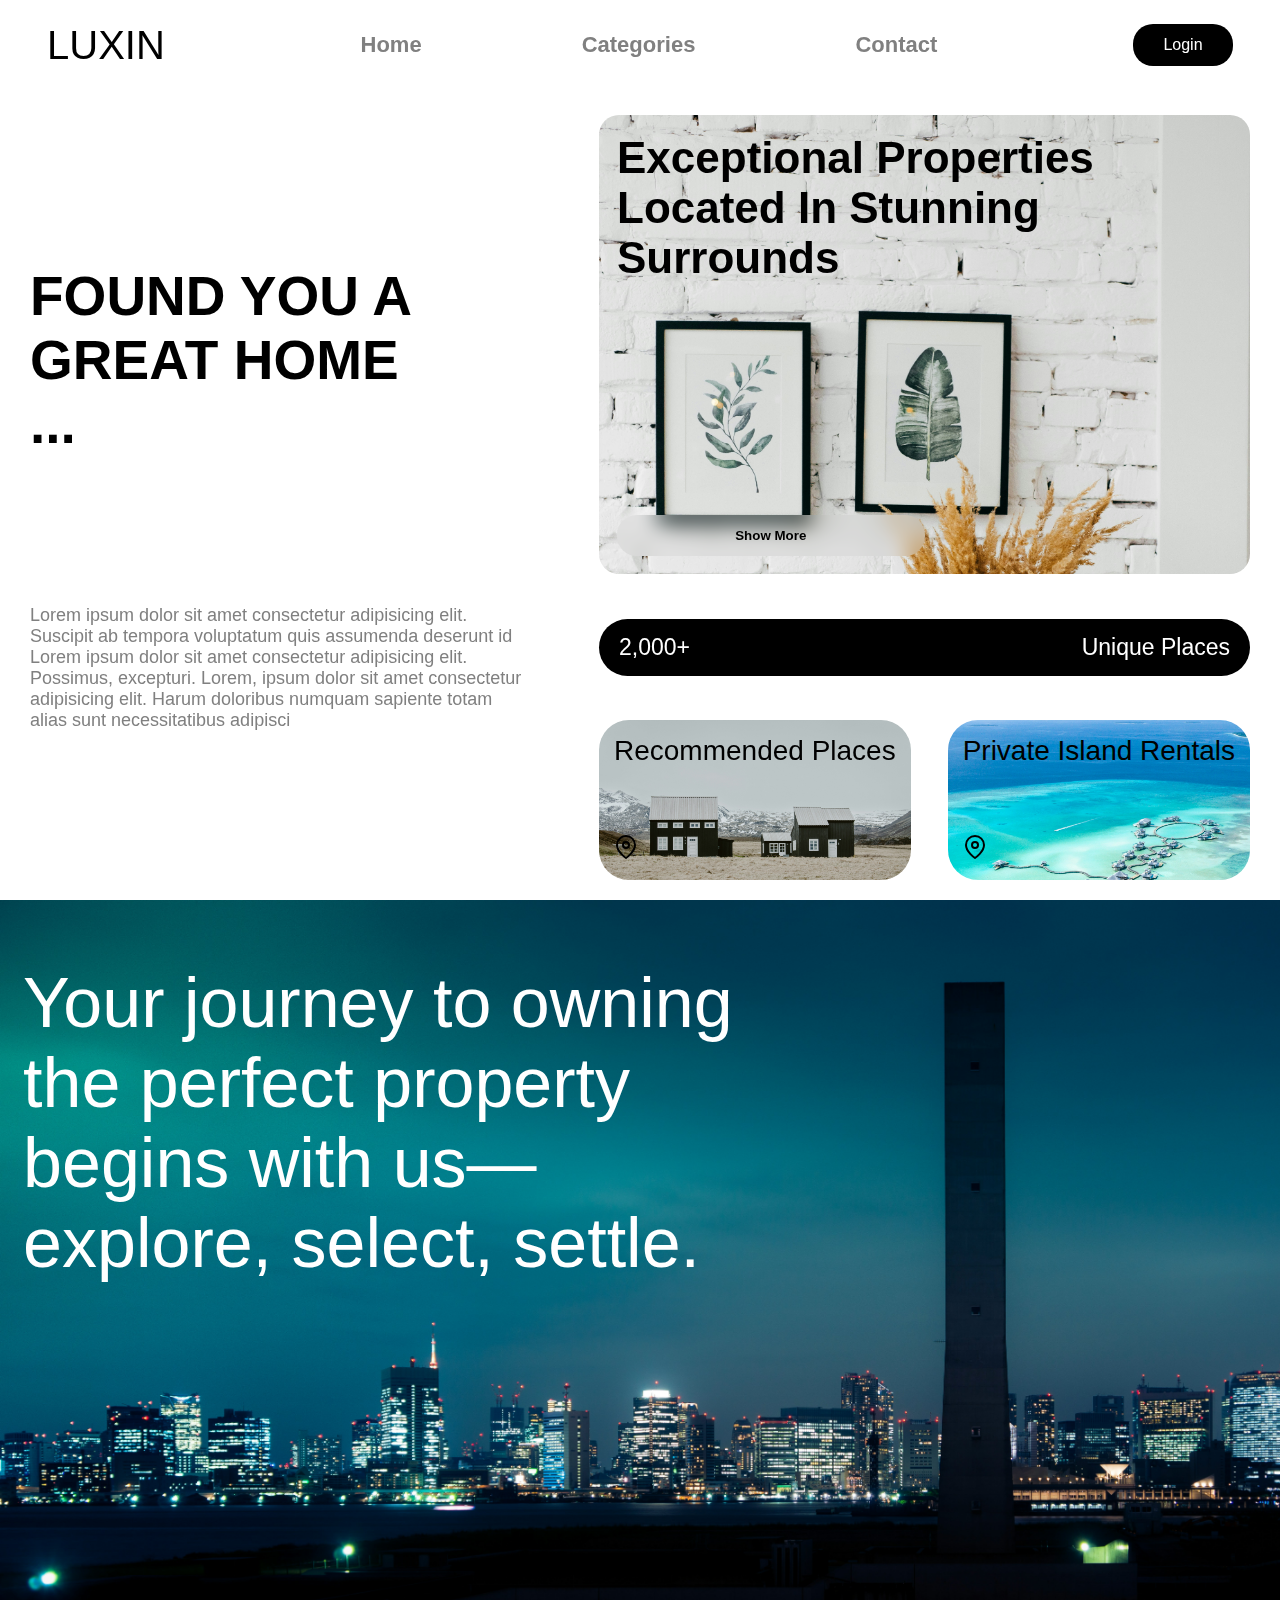
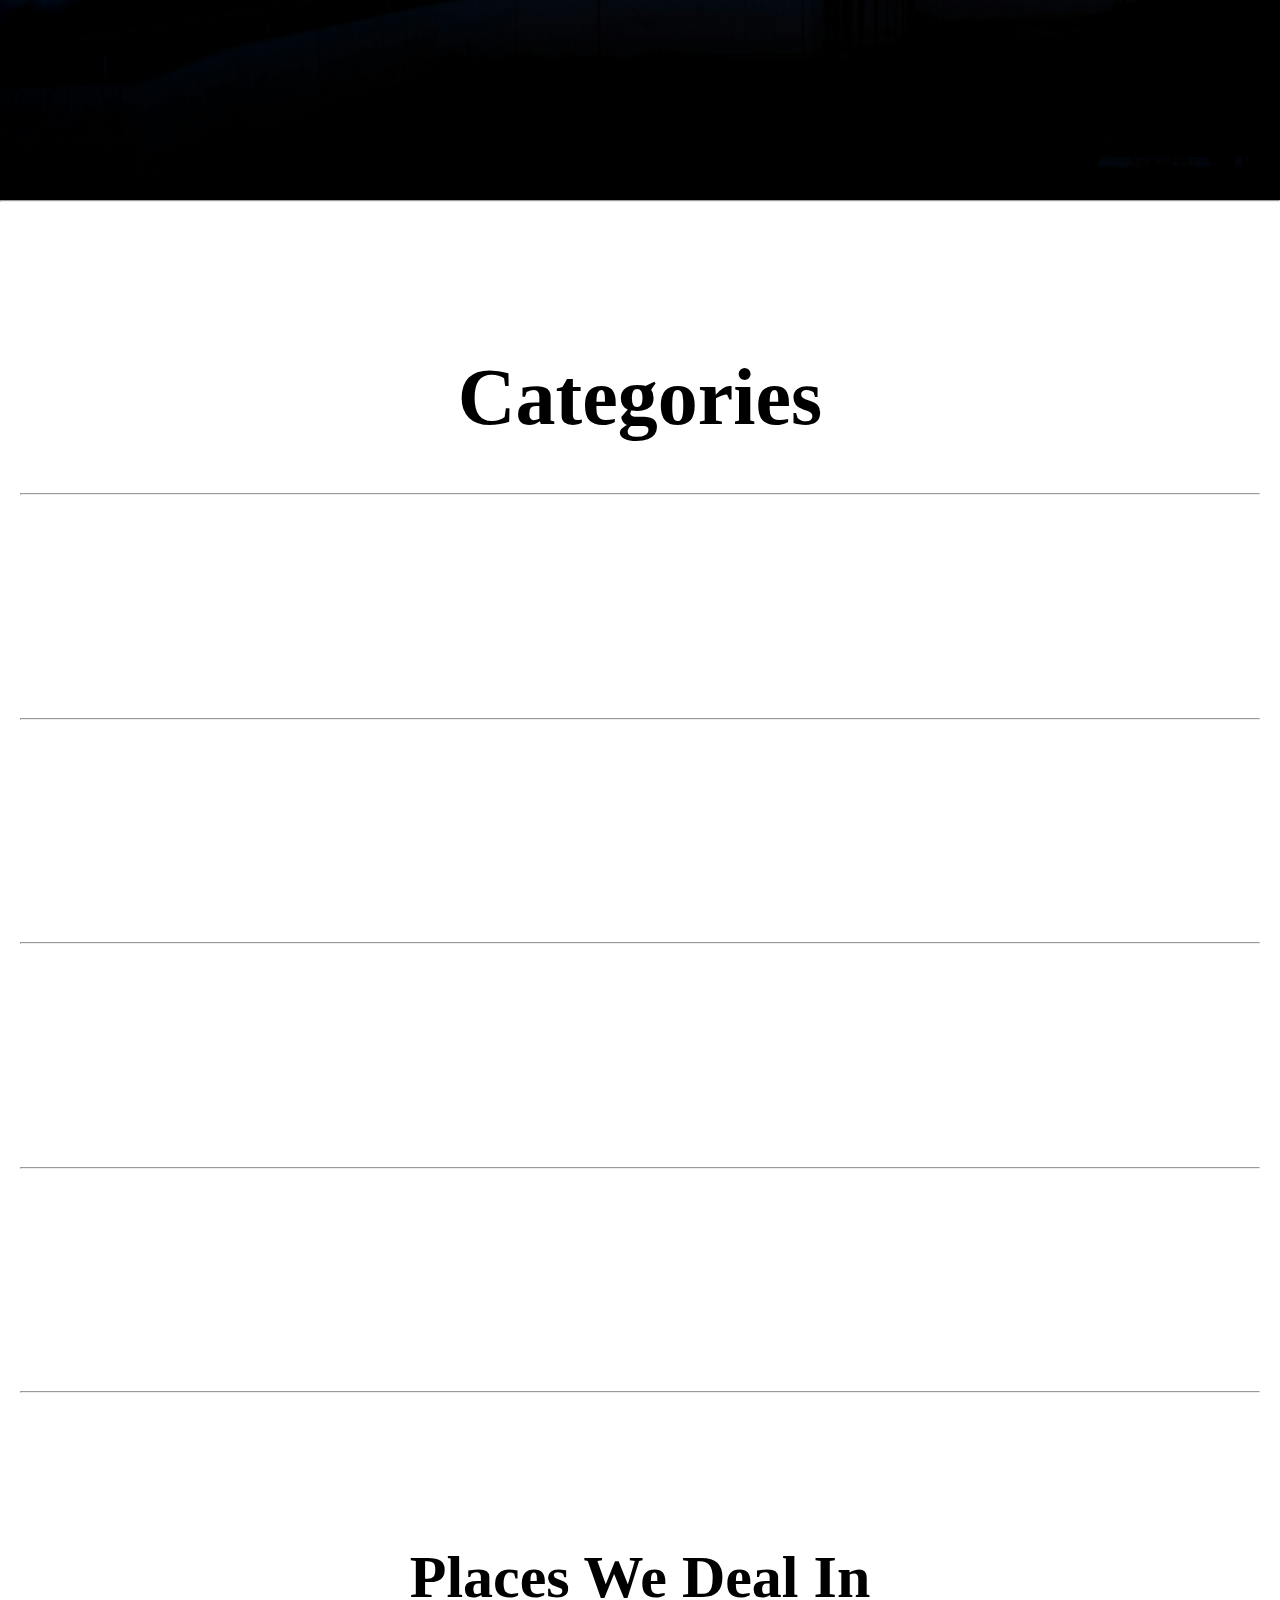
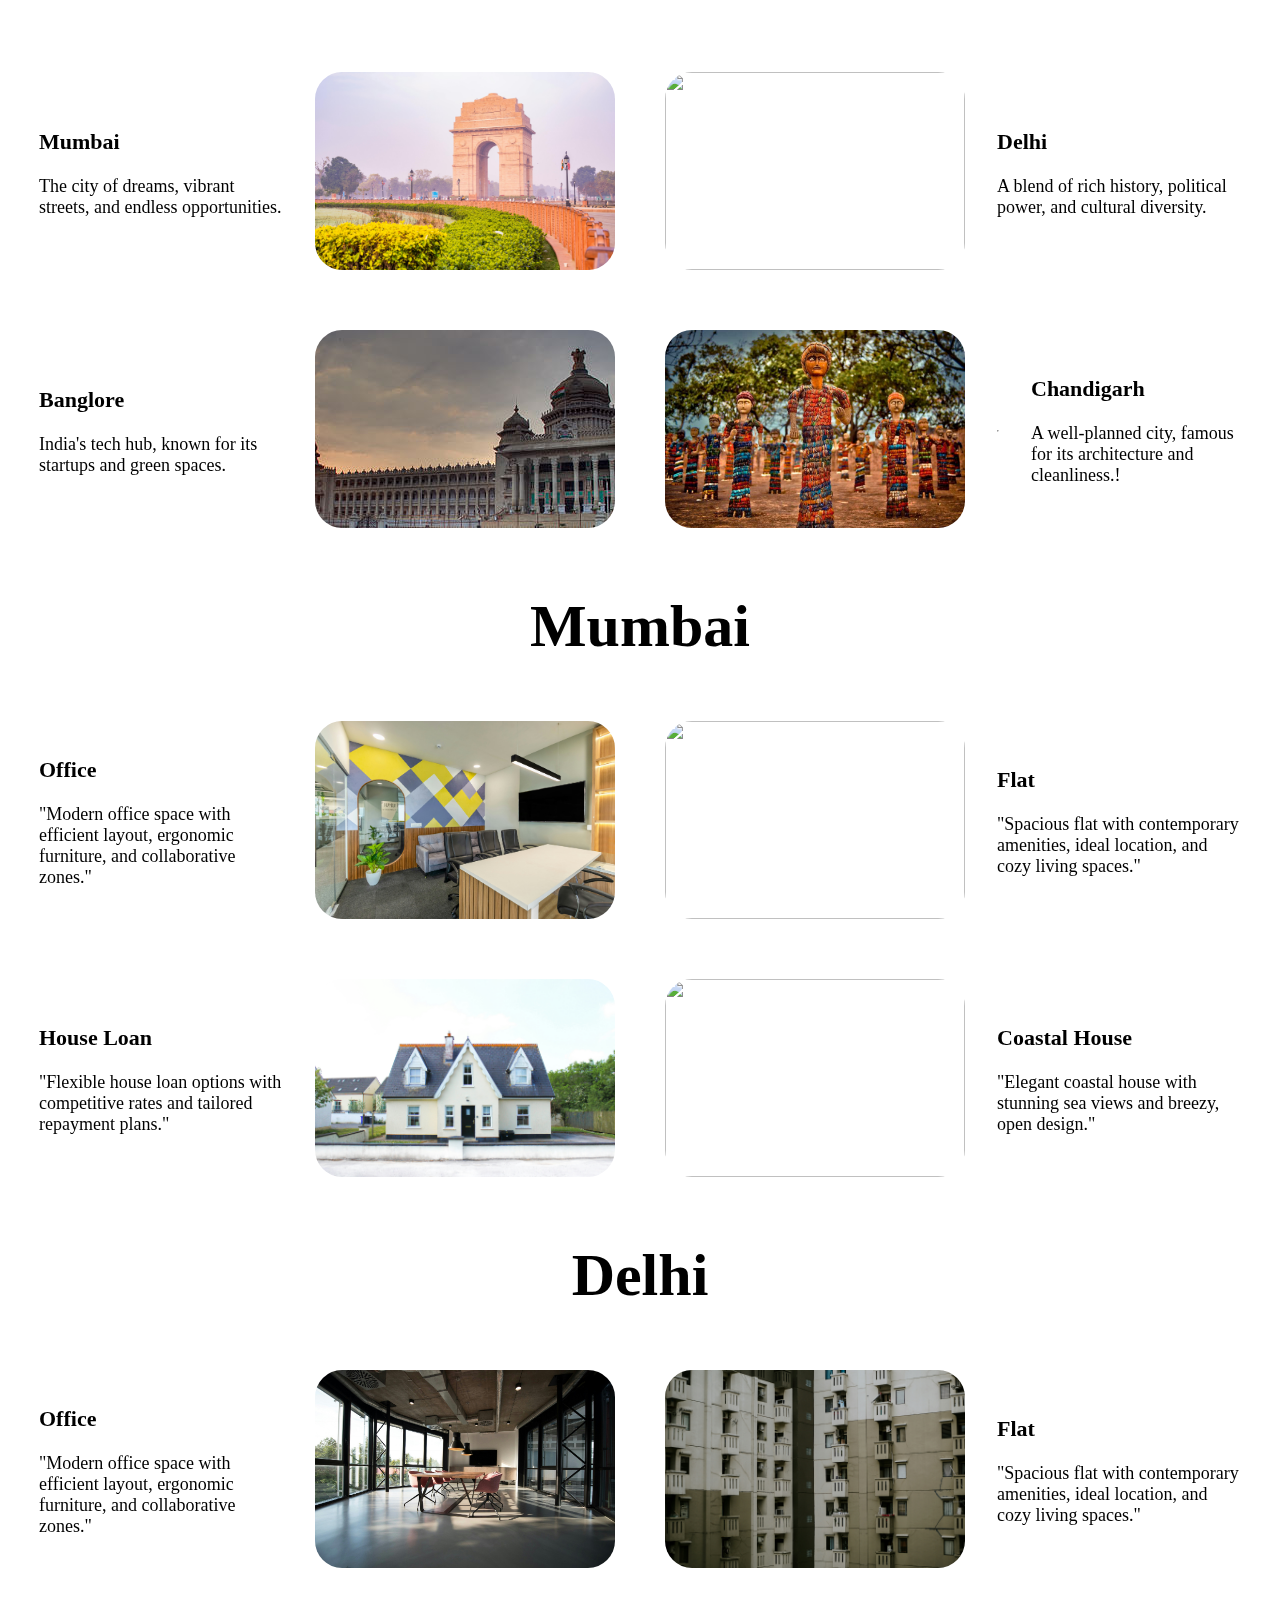
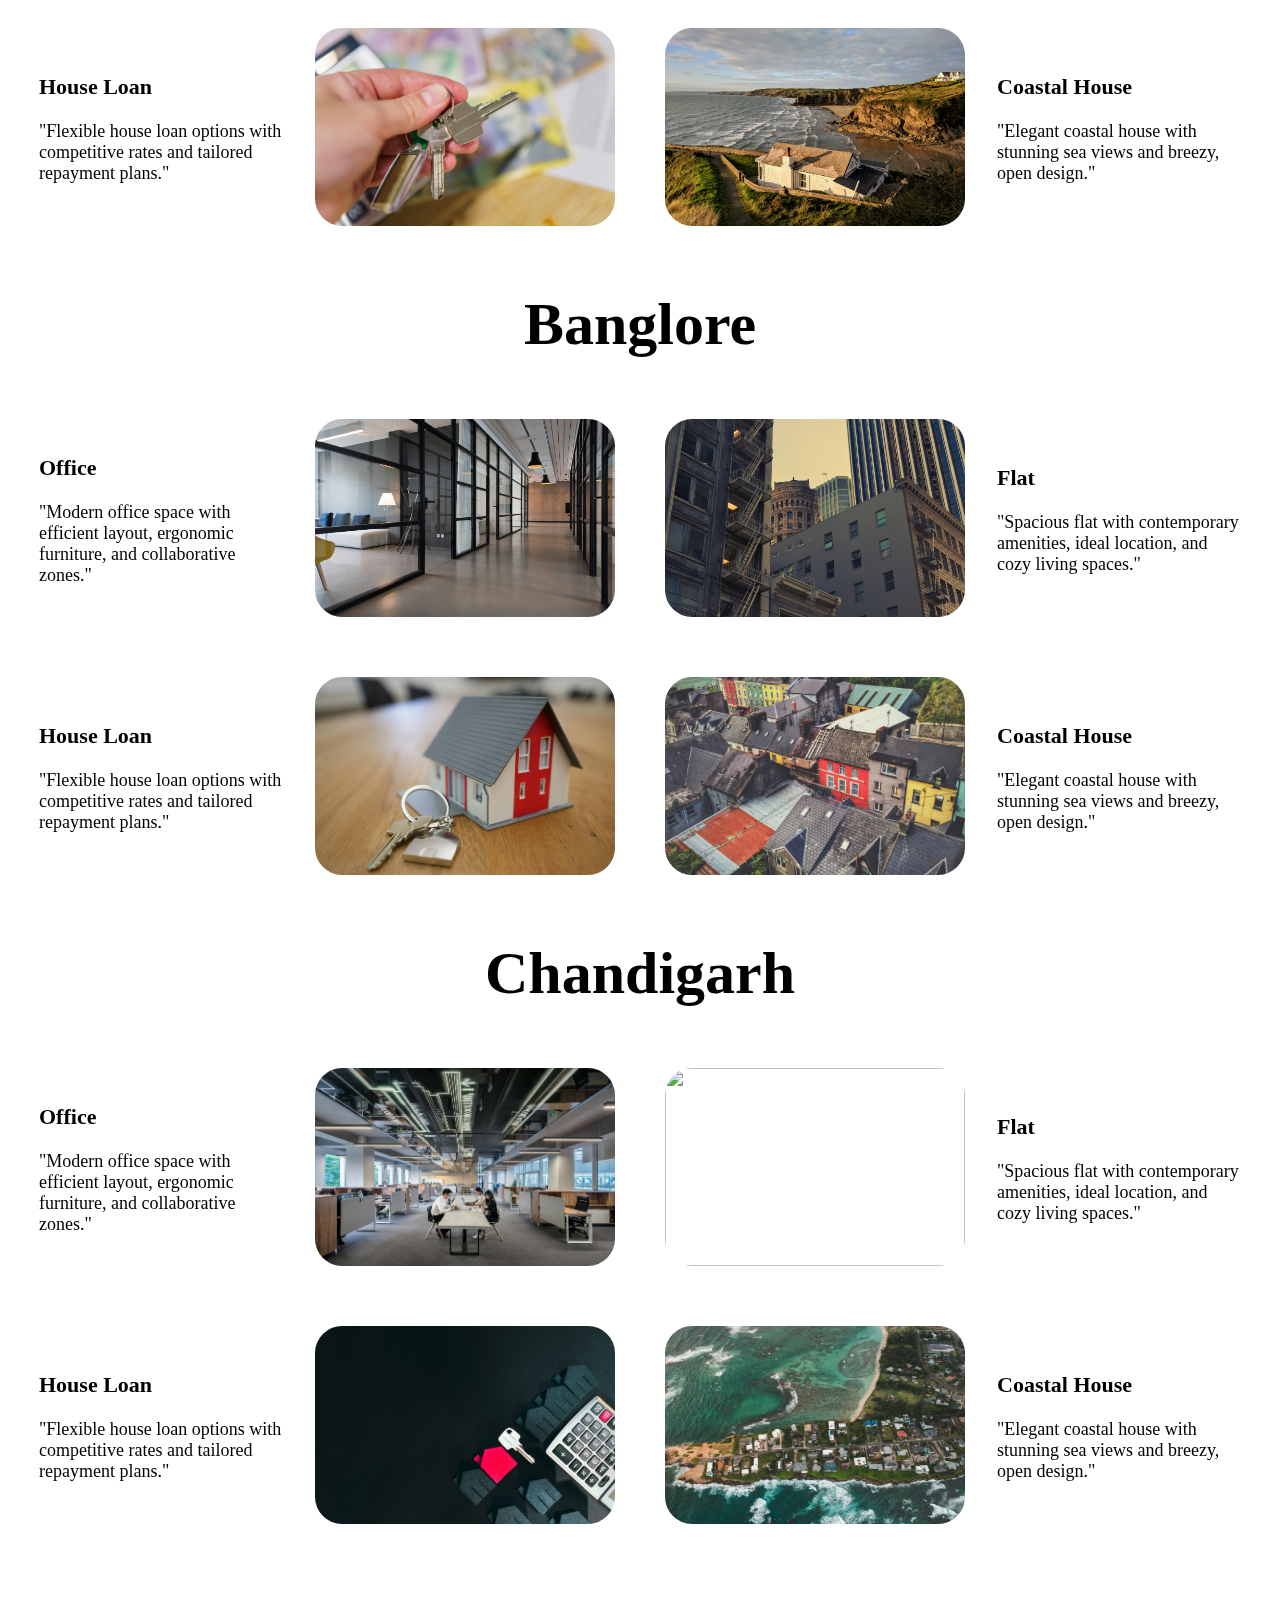
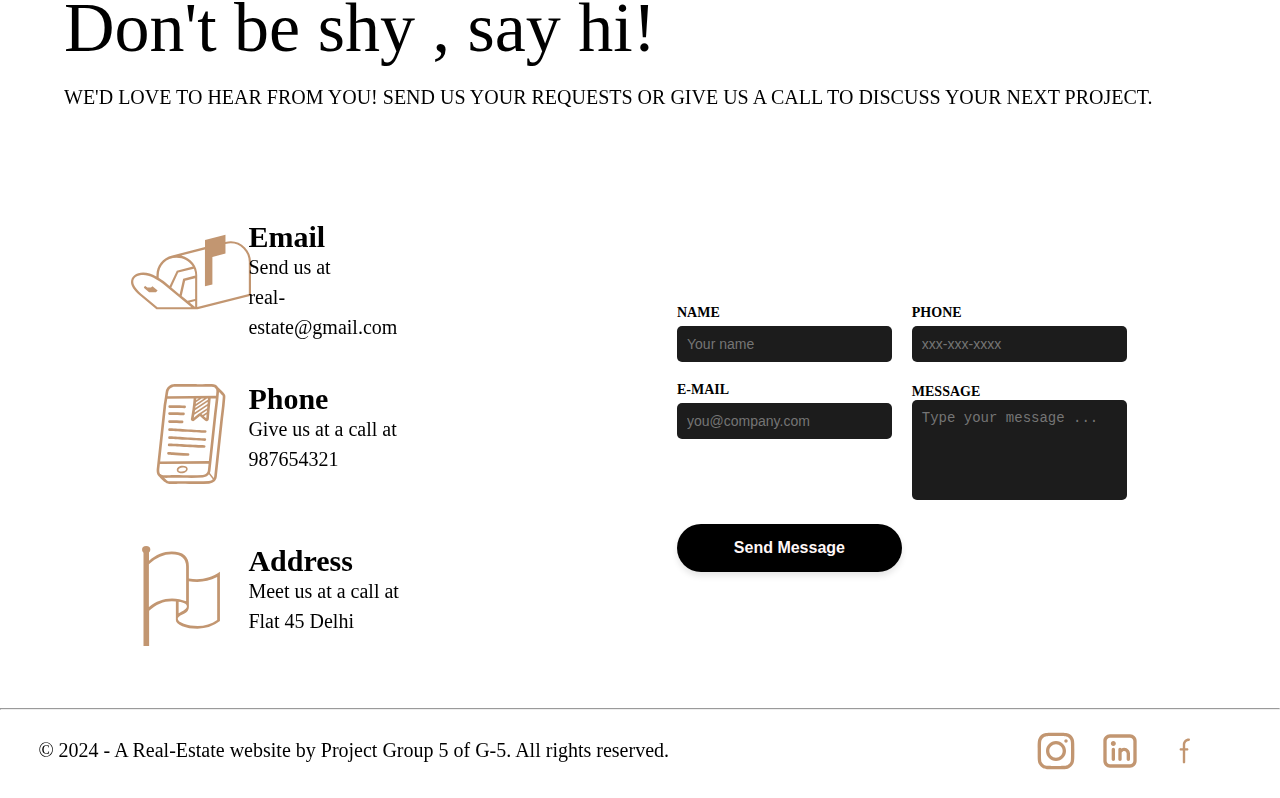
==== commit 14bd9a1e: "code added for sub final changes" ====
--- a/index.html
+++ b/index.html
@@ -2,14 +2,16 @@
 <html lang="en">
 
 <head>
-    <title>Document</title>
+    <title>Luxin-Your One spot for house</title>
     <link rel="stylesheet" href="index.css">
 </head>
 
 <body>
     <section class="hero">
         <nav class="nav-bar">
-            <div class="logo">  <a href="">LUCID</a> </div>
+            <div class="logo">
+                <a href="">LUXIN</a>
+            </div>
             <div class="list">
                 <ul>
                     <a href="./index.html">
@@ -23,13 +25,14 @@
                     </a>
                 </ul>
             </div>
-            <div class="login-button">
-                <a href="./nlogin.html">
+            <div class="login-button" id="login-profile-button">
+                <!-- This button will be dynamically changed using JavaScript -->
+                <a href="./html/login.html">
                     <button>Login</button>
-
                 </a>
             </div>
         </nav>
+               
 
         <div class="hero-content">
             <div class="left-content">
@@ -93,30 +96,6 @@
     </section>
 
 
-    <!-- <section class="categories">
-        <div class="cates-box">
-            <div class="details">
-                <h1>Let's Go To Categories</h1>
-                <a href="#categories">
-
-                    <svg width="80" height="80" viewBox="0 0 20 17" fill="none" xmlns="http://www.w3.org/2000/svg">
-                        <path
-                            d="M10.1655 9.56689L3.5249 16.2075C3.06592 16.6665 2.32373 16.6665 1.86963 16.2075L0.766113 15.104C0.307129 14.645 0.307129 13.9028 0.766113 13.4487L5.47314 8.7417L0.766113 4.03467C0.307129 3.57568 0.307129 2.8335 0.766113 2.37939L1.86475 1.26611C2.32373 0.807129 3.06592 0.807129 3.52002 1.26611L10.1606 7.90674C10.6245 8.36572 10.6245 9.10791 10.1655 9.56689ZM19.5405 7.90674L12.8999 1.26611C12.4409 0.807129 11.6987 0.807129 11.2446 1.26611L10.1411 2.36963C9.68213 2.82861 9.68213 3.5708 10.1411 4.0249L14.8481 8.73193L10.1411 13.439C9.68213 13.8979 9.68213 14.6401 10.1411 15.0942L11.2446 16.1978C11.7036 16.6567 12.4458 16.6567 12.8999 16.1978L19.5405 9.55713C19.9995 9.10791 19.9995 8.36572 19.5405 7.90674Z"
-                            fill="black" />
-                    </svg>
-                </a>
-
-            </div>
-            <div class="imgs">
-                <a href="#categories">
-                    <img loading="lazy" class="img-1" src="./all_pics_contents/room-1.jpg" alt="room1" width="200px">
-                    <img loading="lazy" class="img-2" src="./all_pics_contents/room-stairs.jpg" alt="room2"
-                        width="200px">
-                </a>
-            </div>
-        </div>
-    </section> -->
-
     <section class="underground">
         <div class="under">
             <h1>Your journey to owning the perfect property begins with us—explore, select, settle.</h1>
@@ -124,63 +103,6 @@
     </section>
 
     <hr>
-    <section class="small-content">
-        <div class="content-imgs">
-            <h1>
-                Find your next <img src="./all_pics_contents/content-img-1.jpg" width="100px" alt="homi"> property
-                luxury houses, <img src="./all_pics_contents/content-img-2.jpg" width="100px" alt="condi"> stylish
-                condos, <img src="./all_pics_contents/content-img-3.jpg" width="100px" alt="passion "> and commercial
-                spaces,<img src="./all_pics_contents/content-img-4.jpg" width="100px" alt="estaty"> tailored to your
-                <img src="./all_pics_contents/content-img-6.jpg" width="100px" alt="">
-                unique vision.
-
-            </h1>
-        </div>
-    </section>
-    <!-- <hr> -->
-
-    <section class="hovering-cates" id="categories">
-        <div class="cates">
-            <hr>
-            <a href="">
-
-                <div class="cate-1 cate">
-                    <p>2024</p>
-                    <div class="cate-head">Sea Side</div>
-                    <div class="more">Read More</div>
-                </div>
-            </a>
-            <hr>
-            <a href="">
-
-                <div class="cate-2 cate">
-                    <p>2024</p>
-                    <div class="cate-head">Sea Side</div>
-                    <div class="more">Read More</div>
-                </div>
-            </a>
-            <hr>
-            <a href="">
-
-                <div class="cate-3 cate">
-                    <p>2024</p>
-                    <div class="cate-head">Sea Side</div>
-                    <div class="more">Read More</div>
-                </div>
-            </a>
-            <hr>
-            <a href="">
-
-                <div class="cate-4 cate">
-                    <p>2024</p>
-                    <div class="cate-head">Sea Side</div>
-                    <div class="more">Read More</div>
-                </div>
-            </a>
-            <hr>
-        </div>
-    </section>
-
 
     <section class="down">
         <div class="stickyFlex">
@@ -188,59 +110,48 @@
                 <h1>Categories</h1>
             </div>
 
-            <div class="sticky1 floaty_img">
-                <div class="stickyLeftText sticky-text ">
-                    <!-- Category_1 -->
-                    <h2>Leese</h2>
-                </div>
-
-                <div class="stickyImage">
-                    <img src="Images/Office_sticky.jpg" width="600px" class="sticky_image1" alt="">
-                </div>
-                <div class="stickyRightText1 sticky-text">
-
-                    <p> "Transforming ideas into reality begins with creating a functional workspace. Our office design
-                        focuses on efficiency and innovation, integrating modern amenities with ergonomic solutions to
-                        foster productivity."</p>
-                </div>
-            </div>
-            <hr>
-            <div class="sticky2 floaty_img">
-                <div class="stickyLeftText sticky-text">
-                    Category_2
-                    <h2>Sell</h2>
-                </div>
-
-                <div class="stickyImage">
-                    <img src="Images/land_area.jpg" width="600px" class="sticky_image2" alt="">
-                </div>
-                <div class="stickyRightText2 sticky-text">
-
-                    <p>"Securing the perfect location is crucial for any development project. We carefully assess land
-                        options to find the ideal site that meets your needs. "</p>
-                    </div>
-                </div>
-                
-                <hr>
-                <div class="sticky3 floaty_img">
-                    <div class="stickyLeftText sticky-text ">
-                    Category_3
-                    <h2>Rent</h2>
-                </div>
-
-                <div class="stickyImage">
-                    <img src="Images/construction_sticky.jpg" width="600px" class="sticky_image3" alt="">
-                </div>
-                <div class="stickyRightText3 sticky-text">
-
-                    <p> "Bringing your vision to life involves meticulous planning and execution. Our construction phase
-                        encompasses all aspects, from groundbreaking to finishing touches. We prioritize quality,
-                        safety."</p>
-                </div>
-            </div>
-
-        </div>
-        <hr>
+            <section class="hovering-cates" id="categories">
+                <div class="cates">
+                    <hr>
+                    <a href="">
+        
+                        <div class="cate-1 cate">
+                            <p>2024</p>
+                            <div class="cate-head">Leese</div>
+                            <div class="more">Read More</div>
+                        </div>
+                    </a>
+                    <hr>
+                    <a href="">
+        
+                        <div class="cate-2 cate">
+                            <p>2024</p>
+                            <div class="cate-head">Sell</div>
+                            <!-- <div class="more">Read More</div> -->
+                        </div>
+                    </a>
+                    <hr>
+                    <a href="">
+        
+                        <div class="cate-3 cate">
+                            <p>2024</p>
+                            <div class="cate-head">Buy</div>
+                            <!-- <div class="more">Read More</div> -->
+                        </div>
+                    </a>
+                    <hr>
+                    <a href="">
+        
+                        <div class="cate-4 cate">
+                            <p>2024</p>
+                            <div class="cate-head">Rent</div>
+                            <!-- <div class="more">Read More</div> -->
+                        </div>
+                    </a>
+                    <hr>
+                </div>
+            </section>
+        </section>    
 
 
         <div class="places_headings " id="places">
@@ -270,6 +181,7 @@
                     <p><strong>Delhi</strong> <br> <br> A blend of rich history, political power, and cultural
                         diversity.</p>
                 </div>
+
                 <div class="water3 water">
 
                     <p><strong>Banglore</strong> <br> <br>India's tech hub, known for its startups and green spaces.</p>
@@ -280,10 +192,12 @@
                 </div>
                 <div class="water4 water">
 
+
                     <a href="#Chandigarh">
 
                         <img class="CH" src="Images/Chandigarh_area.jpg" width="300px" alt="">
                     </a>
+                    <hr>
                     <p><strong>Chandigarh</strong> <br> <br>A well-planned city, famous for its architecture and
                         cleanliness.!</p>
                 </div>
@@ -303,14 +217,14 @@
                     <p><strong>Office</strong> <br><br>"Modern office space with efficient layout, ergonomic furniture,
                         and collaborative zones."
                     </p>
-                    <a href="products-desc.html">
+                    <a href="html/products-desc.html">
 
                         <img src="Images/office_mumbai.jpg" width="300px" alt="">
                     </a>
                 </div>
 
                 <div class="water2 water">
-                    <a href="products-desc.html">
+                    <a href="html/products-desc.html">
 
                         <img src="Images/flat_mumbai.jpg" class="Mumbai_Flat" width="300px" alt="">
                     </a>
@@ -322,14 +236,14 @@
 
                     <p><strong>House Loan</strong> <br> <br> "Flexible house loan options with competitive rates and
                         tailored repayment plans."</p>
-                    <a href="products-desc.html">
+                    <a href="html/products-desc.html">
 
 
                         <img src="Images/house_loan.jpg" width="300px" alt="">
                     </a>
                 </div>
                 <div class="water4 water">
-                    <a href="products-desc.html">
+                    <a href="html/products-desc.html">
 
                         <img class="CH" src="Images/coastline_house_mumbai.jpg" width="300px" alt="">
                     </a>
@@ -351,14 +265,14 @@
                     <p><strong>Office</strong> <br><br>"Modern office space with efficient layout, ergonomic furniture,
                         and collaborative zones."
                     </p>
-                    <a href="products-desc.html">
+                    <a href="html/products-desc.html">
 
                         <img src="Images/Delhi_office.jpg" width="300px" alt="">
                     </a>
                 </div>
 
                 <div class="water2 water">
-                    <a href="products-desc.html">
+                    <a href="html/products-desc.html">
 
                         <img src="Images/Delhi_flat.jpg" class="Mumbai_Flat" width="300px" alt="">
                     </a>
@@ -370,14 +284,14 @@
 
                     <p><strong>House Loan</strong> <br> <br> "Flexible house loan options with competitive rates and
                         tailored repayment plans."</p>
-                    <a href="products-desc.html">
+                    <a href="html/products-desc.html">
 
 
                         <img src="Images/Delhi_loan.jpg" width="300px" alt="">
                     </a>
                 </div>
                 <div class="water4 water">
-                    <a href="products-desc.html">
+                    <a href="html/products-desc.html">
 
                         <img class="CH" src="Images/Delhi_coastal.jpg" width="300px" alt="">
                     </a>
@@ -400,14 +314,14 @@
                     <p><strong>Office</strong> <br><br>"Modern office space with efficient layout, ergonomic furniture,
                         and collaborative zones."
                     </p>
-                    <a href="products-desc.html">
+                    <a href="html/products-desc.html">
 
                         <img src="Images/Banglore_officec.jpg" width="300px" alt="">
                     </a>
                 </div>
 
                 <div class="water2 water">
-                    <a href="products-desc.html">
+                    <a href="html/products-desc.html">
 
                         <img src="Images/Banglore_flat.jpg" class="Mumbai_Flat" width="300px" alt="">
                     </a>
@@ -419,14 +333,14 @@
 
                     <p><strong>House Loan</strong> <br> <br> "Flexible house loan options with competitive rates and
                         tailored repayment plans."</p>
-                    <a href="products-desc.html">
+                    <a href="html/products-desc.html">
 
 
                         <img src="Images/Banglore_loan.jpg" width="300px" alt="">
                     </a>
                 </div>
                 <div class="water4 water">
-                    <a href="products-desc.html">
+                    <a href="html/products-desc.html">
 
                         <img class="CH" src="Images/Banglore_coastal.jpg" width="300px" alt="">
                     </a>
@@ -449,14 +363,14 @@
                     <p><strong>Office</strong> <br><br>"Modern office space with efficient layout, ergonomic furniture,
                         and collaborative zones."
                     </p>
-                    <a href="products-desc.html">
+                    <a href="html/products-desc.html">
 
                         <img src="Images/Chandigarh_office.jpg" width="300px" alt="">
                     </a>
                 </div>
 
                 <div class="water2 water">
-                    <a href="products-desc.html">
+                    <a href="html/products-desc.html">
 
                         <img src="Images/Chandigarh_falt.jpg" class="Mumbai_Flat" width="300px" alt="">
                     </a>
@@ -468,14 +382,14 @@
 
                     <p><strong>House Loan</strong> <br> <br> "Flexible house loan options with competitive rates and
                         tailored repayment plans."</p>
-                    <a href="products-desc.html">
+                    <a href="html/products-desc.html">
 
 
                         <img src="Images/Chandigarh_loan.jpg" width="300px" alt="">
                     </a>
                 </div>
                 <div class="water4 water">
-                    <a href="products-desc.html">
+                    <a href="html/products-desc.html">
 
                         <img class="CH" src="Images/Chandigarh_coastal.jpg" width="300px" alt="">
                     </a>
@@ -492,7 +406,7 @@
 
     <footer id="contact">
         <section id="contact-heading">
-            <div id="ch-head">Don't be shy <span style="color:#c29671">, say hi!</span></div>
+            <div id="ch-head">Don't be shy <span style="font-weight: 500;">, say hi!</span></div>
             <div id="ch-text">
                 WE'D LOVE TO HEAR FROM YOU! SEND US YOUR REQUESTS OR GIVE US A CALL TO DISCUSS YOUR NEXT PROJECT.
             </div>
@@ -509,7 +423,7 @@
                             <defs>
                                 <style>
                                     #comp-lz361wmj3 svg [data-color="1"] {
-                                        fill: #C29671;
+                                        fill: #000000;
                                     }
                                 </style>
                             </defs>
@@ -522,7 +436,7 @@
                     </div>
                     <div id="d-text">
                         <p id="d-t-head">Email</p>
-                        <p>Send us at <br> <span style="color:#C29671">real-estate@gmail.com</span></p>
+                        <p>Send us at <br> <span style="font-weight: 500;">real-estate@gmail.com</span></p>
                     </div>
                 </div>
                 <div id="d-card">
@@ -547,7 +461,7 @@
                     </div>
                     <div id="d-text">
                         <p id="d-t-head">Phone</p>
-                        <p>Give us at a call at <br> <span style="color:#C29671">987654321</span></p>
+                        <p>Give us at a call at <br> <span style="font-weight: 500;">987654321</span></p>
                     </div>
                 </div>
                 <div id="d-card">
@@ -559,7 +473,7 @@
                             <defs>
                                 <style>
                                     #comp-lz7nf76b5 svg [data-color="1"] {
-                                        fill: #C29671;
+                                        fill: #000000;
                                     }
                                 </style>
                             </defs>
@@ -572,7 +486,7 @@
                     </div>
                     <div id="d-text">
                         <p id="d-t-head">Address</p>
-                        <p>Meet us at a call at <br> <span style="color:#C29671">Flat 45 Delhi</span></p>
+                        <p>Meet us at a call at <br> <span style="font-weight: 500;">Flat 45 Delhi</span></p>
                     </div>
                 </div>
             </div>
@@ -639,6 +553,34 @@
         </section>
     </footer>
     </section>
+
+    <script>
+        function updateLoginProfileButton() {
+            const isLoggedIn = localStorage.getItem('isLoggedIn');
+            const loginProfileButtonDiv = document.getElementById('login-profile-button');
+    
+            if (isLoggedIn === 'true') {
+                // User is logged in, show the profile button instead of login
+                loginProfileButtonDiv.innerHTML = `
+                    <a href="html/profile.html">
+                        <button>Profile</button>
+                    </a>
+                `;
+            } else {
+                // User is not logged in, show the login button
+                loginProfileButtonDiv.innerHTML = `
+                    <a href="html/login.html">
+                        <button>Login</button>
+                    </a>
+                `;
+            }
+        }
+    
+        // Call the function when the page loads
+        document.addEventListener('DOMContentLoaded', updateLoginProfileButton);
+    </script>
+
+
 </body>
 
 </html>--- a/index.css
+++ b/index.css
@@ -4,21 +4,19 @@
   box-sizing: border-box;
 }
 
-a {
-  text-decoration: none;
-}
 body,
 html {
   scroll-behavior: smooth;
   transition: html 6s linear;
+  overflow-x: hidden;
+  width: 100vw;
+}
+a {
+  text-decoration: none;
 }
 .hero {
   width: 100%;
   height: 100vh;
-  /* background-color: rgb(219, 236, 255); */
-  /* background-image: url(./all_pics_contents/hero-back-3.jpg);
-  background-size: cover;
-  background-position: right right; */
   position: relative;
   font-size: 22px;
   font-family: "Trebuchet MS", "Lucida Sans Unicode", "Lucida Grande",
@@ -211,115 +209,7 @@
   background-size: cover;
 }
 
-/* categories section 😊 
-.categories {
-  width: 100%;
-  height: 100vh;
-  background-image: url("./all_pics_contents/opening-cates.jpg");
-  background-repeat: no-repeat;
-  background-size: cover;
-  position: relative;
-}
-.cates-box {
-  width: 100%;
-  height: 40%;
-  position: relative;
-  top: 30%;
-  background-color: azure;
-  display: flex;
-  justify-content: space-between;
-  align-items: center;
-  flex-direction: row;
-  padding: 80px 10px;
-}
-.cates-box .details {
-  display: flex;
-  justify-content: space-evenly;
-  align-items: center;
-}
-.cates-box .details h1 {
-  font-size: 70px;
-  width: 60%;
-  font-weight: lighter;
-  font-family: Impact, Haettenschweiler, "Arial Narrow Bold", sans-serif;
-}
-.cates-box .imgs {
-  display: flex;
-  align-items: center;
-  flex-direction: row;
-  width: 70%;
-  margin-left: 150px;
-}
-.details a {
-  transition: animation 0.3s;
-}
-.details a {
-  transform: rotate(90deg);
-}
-.details a svg {
-  animation: floaty 2s linear infinite;
-}
-
-@keyframes floaty {
-  0% {
-    transform: translateX(0);
-  }
-  25% {
-    transform: translateX(10%);
-  }
-  50% {
-    transform: translateX(0);
-  }
-  75% {
-    transform: translateX(-10%);
-  }
-  100% {
-    transform: translateX(0);
-  }
-}
-.imgs a .img-1 {
-  animation: floatyImg1 2s linear infinite;
-}
-.imgs a .img-2 {
-  animation: floatyImg2 3s linear infinite;
-}
-
-@keyframes floatyImg1 {
-  0% {
-    transform: translateX(0);
-  }
-  25% {
-    transform: translatey(5%);
-  }
-  50% {
-    transform: translateY(0);
-  }
-  75% {
-    transform: translateY(-5%);
-  }
-  100% {
-    transform: translateY(0);
-  }
-}
-
-@keyframes floatyImg2 {
-  0% {
-    transform: translateX(0);
-  }
-  25% {
-    transform: translatey(5%);
-  }
-  50% {
-    transform: translateY(0);
-  }
-  75% {
-    transform: translateY(-5%);
-  }
-  100% {
-    transform: translateY(0);
-  }
-}
-*/
+
 .underground {
   display: flex;
   width: 100%;
@@ -331,13 +221,10 @@
 .underground .under {
   display: flex;
   width: 60%;
-
-  /* justify-content: space-between; */
   position: relative;
 }
 .under h1 {
   font-size: 70px;
-  /* width: 100%; */
   font-weight: lighter;
   font-family: Impact, Haettenschweiler, "Arial Narrow Bold", sans-serif;
   position: absolute;
@@ -345,24 +232,12 @@
   left: 3%;
   color: white;
 }
-/* .under .underP {
-  font-size: 50px;
-  display: inline-block;
-  position: absolute;
-  bottom: 10;
-  right: 10;
-  font-weight: bolder;
-  font-family: "Trebuchet MS", "Lucida Sans Unicode", "Lucida Grande",
-    "Lucida Sans", Arial, sans-serif;
-  position: absolute;
-} */
 
 /* SMALL CONTENT SECTION */
 .small-content {
   margin-top: 50px;
   width: 100%;
   height: 100%;
-  /* background-color: purple; */
   padding: 10px;
   display: flex;
   justify-content: center;
@@ -375,7 +250,6 @@
   align-items: center;
   text-align: center;
   width: 40%;
-  /* color: ; */
 }
 .content-imgs h1 {
   font-weight: 800;
@@ -387,7 +261,6 @@
   margin-top: 50px;
   width: 100%;
   height: 100vh;
-  /* background-color: blueviolet; */
 }
 .hovering-cates .cates,
 .cates a {
@@ -401,13 +274,9 @@
   height: 100%;
   background-repeat: no-repeat;
   background-size: cover;
-  /* visibility: hidden; */
-  /* opacity: 0; */
   transition: all linear 0.9s;
-  /* background-color: black; */
   gap: 1rem;
   cursor: pointer;
-  /* border-bottom: solid gray 0.4px; */
   display: flex;
   justify-content: space-between;
   align-items: center;
@@ -511,21 +380,12 @@
 
 .water_box {
   display: grid;
-  grid-template-columns: repeat(2, 1fr);
-  grid-template-rows: repeat(2, 1fr);
-  gap: 1rem;
-  box-sizing: border-box;
-  /* border: 30px; */
-  padding: 40px 1px;
-  /* background-color: black; */
-  /* background:linear-gradient(to bottom,rgb(99, 99, 99),rgb(29, 29, 29)); */
-  width: 100%;
-  /* height: 250px; */
-  /* height: 300px; */
-  /* margin-top: 50px; */
-  /* border-radius: 100px; */
-  /* background-color: /; */
-  color: black;
+  grid-template-columns: repeat(2,1fr);
+  grid-template-rows: repeat(2,1fr);
+  gap :1rem;
+  border: 30px;
+  padding: 40px 22px;
+color:#000000
 }
 
 .water1,
@@ -533,21 +393,10 @@
 .water3,
 .water4 {
   display: flex;
-  /* justify-content: center; */
-  align-items: center;
-  /* text-align: center; */
-  /* flex-wrap: wrap ; */
-  /* width: calc(50% - 1rem); */
-  /* flex-direction: column; */
-  /* width: 80%;
-  height: auto; */
+  align-items: center;
   gap: 2rem;
-  /* background-color: rgb(0, 0, 0);
-   */
-  background-color: #eadaad;
 
   padding: 20px 17px;
-  /* border: solid purple 5px; */
   border-radius: 13px;
 }
 .water {
@@ -560,15 +409,13 @@
 
   border-radius: 27px;
 }
-/* .water .CH{
-  width: 300px;
-} */
 
 .water strong {
   font-size: 22px;
 }
 .water p {
   font-size: 18px;
+  
 }
 
 .water2 .Mumbai_Flat {
@@ -576,7 +423,6 @@
 }
 .places_headings {
   background-color: white;
-  /* color: white; */
   text-align: center;
   display: flex;
   align-items: center;
@@ -587,8 +433,7 @@
 /* footer */
 footer {
   width: 100%;
-  background-color: #151515;
-  color: #c29671;
+  color:#000000;
   font-family: "Handlee";
   box-sizing: border-box;
 }
@@ -602,7 +447,6 @@
   height: 20vh;
   position: relative;
   font-family: "Handlee";
-  color: aliceblue;
 }
 
 #ch-head {
@@ -650,13 +494,12 @@
 #d-text {
   width: 60%;
   height: 100%;
-  color: aliceblue;
 }
 
 #form-container {
   width: 55%;
   height: 100%;
-  background-color: beige;
+  /* background-color: beige; */
   display: flex;
   align-items: center;
   justify-content: center;
@@ -709,7 +552,7 @@
   border: none;
   border-radius: 5px;
   background-color: #1c1c1c;
-  color: #e0e0e0;
+  color: #fff7f7;
   font-size: 14px;
   box-sizing: border-box;
   width: 100%;
@@ -761,7 +604,6 @@
 #copyright {
   width: 100%;
   height: 10vh;
-  color: aliceblue;
 }
 
 #stat {
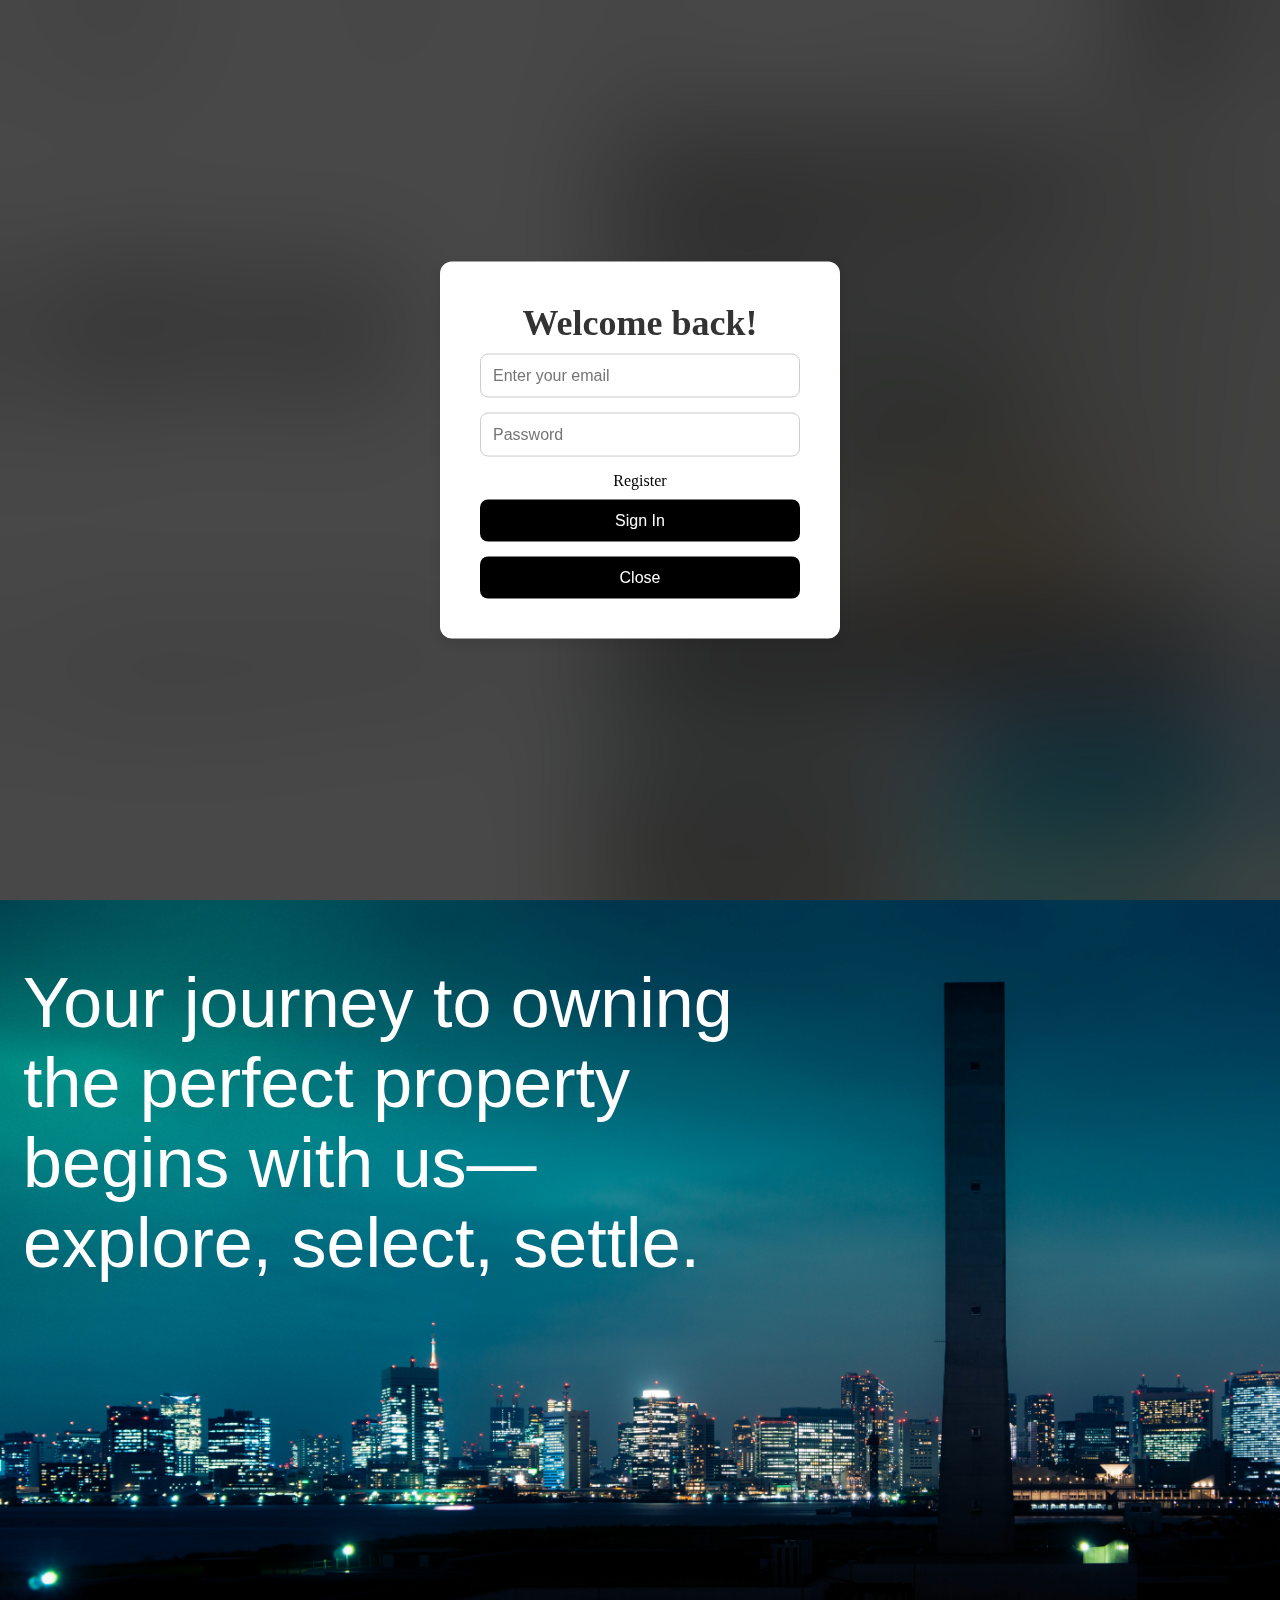
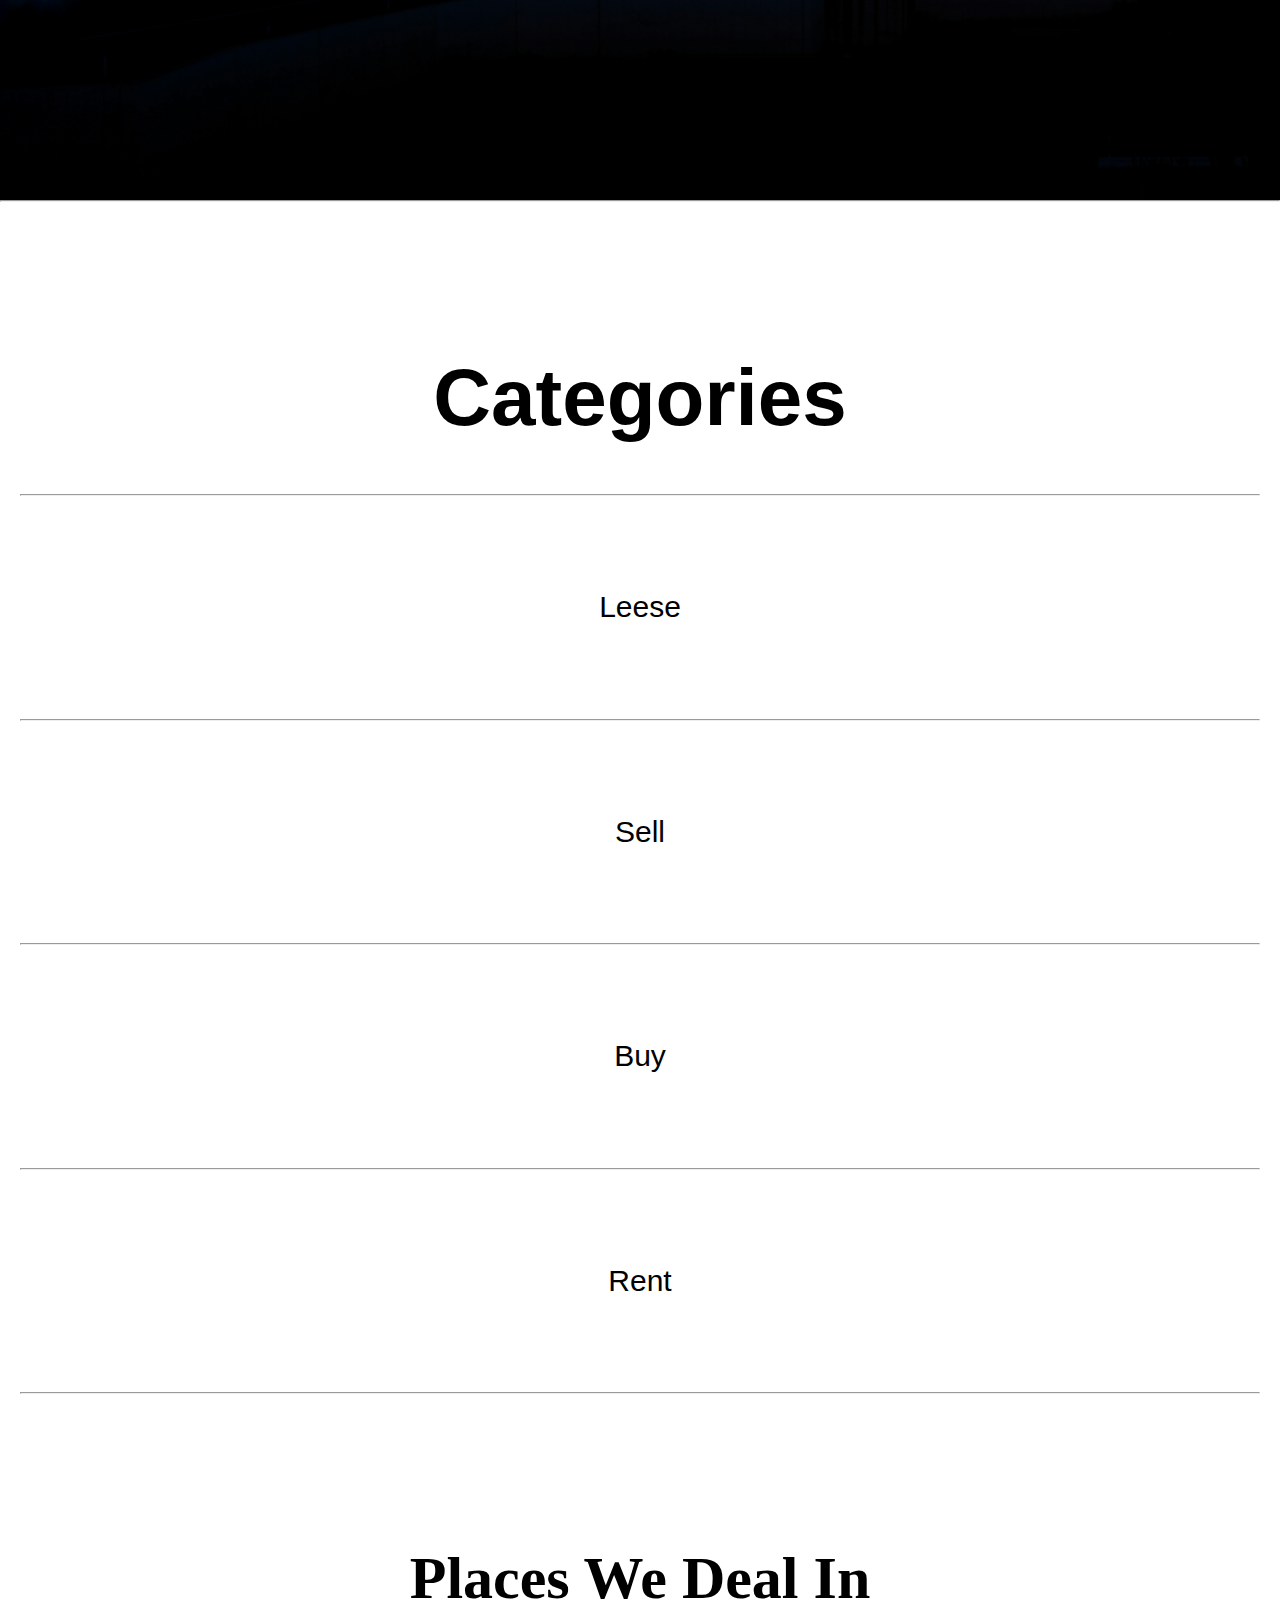
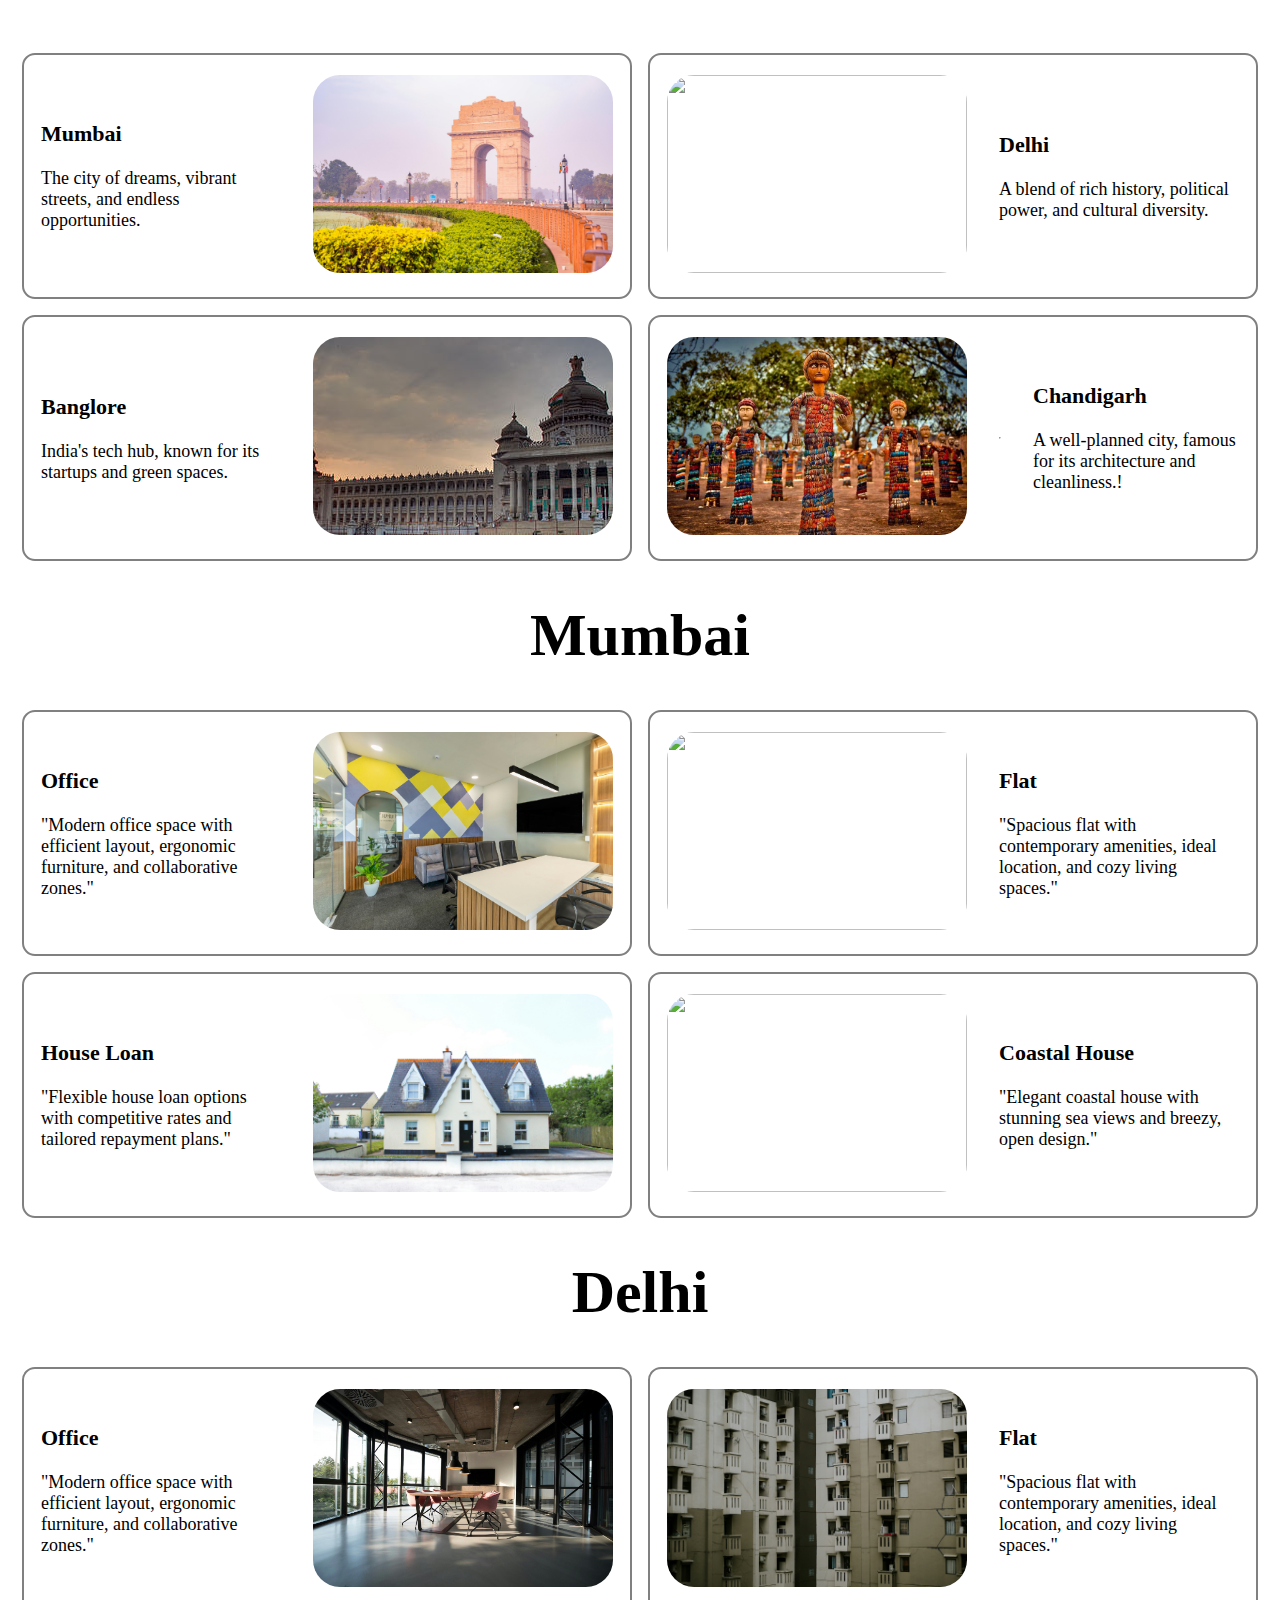
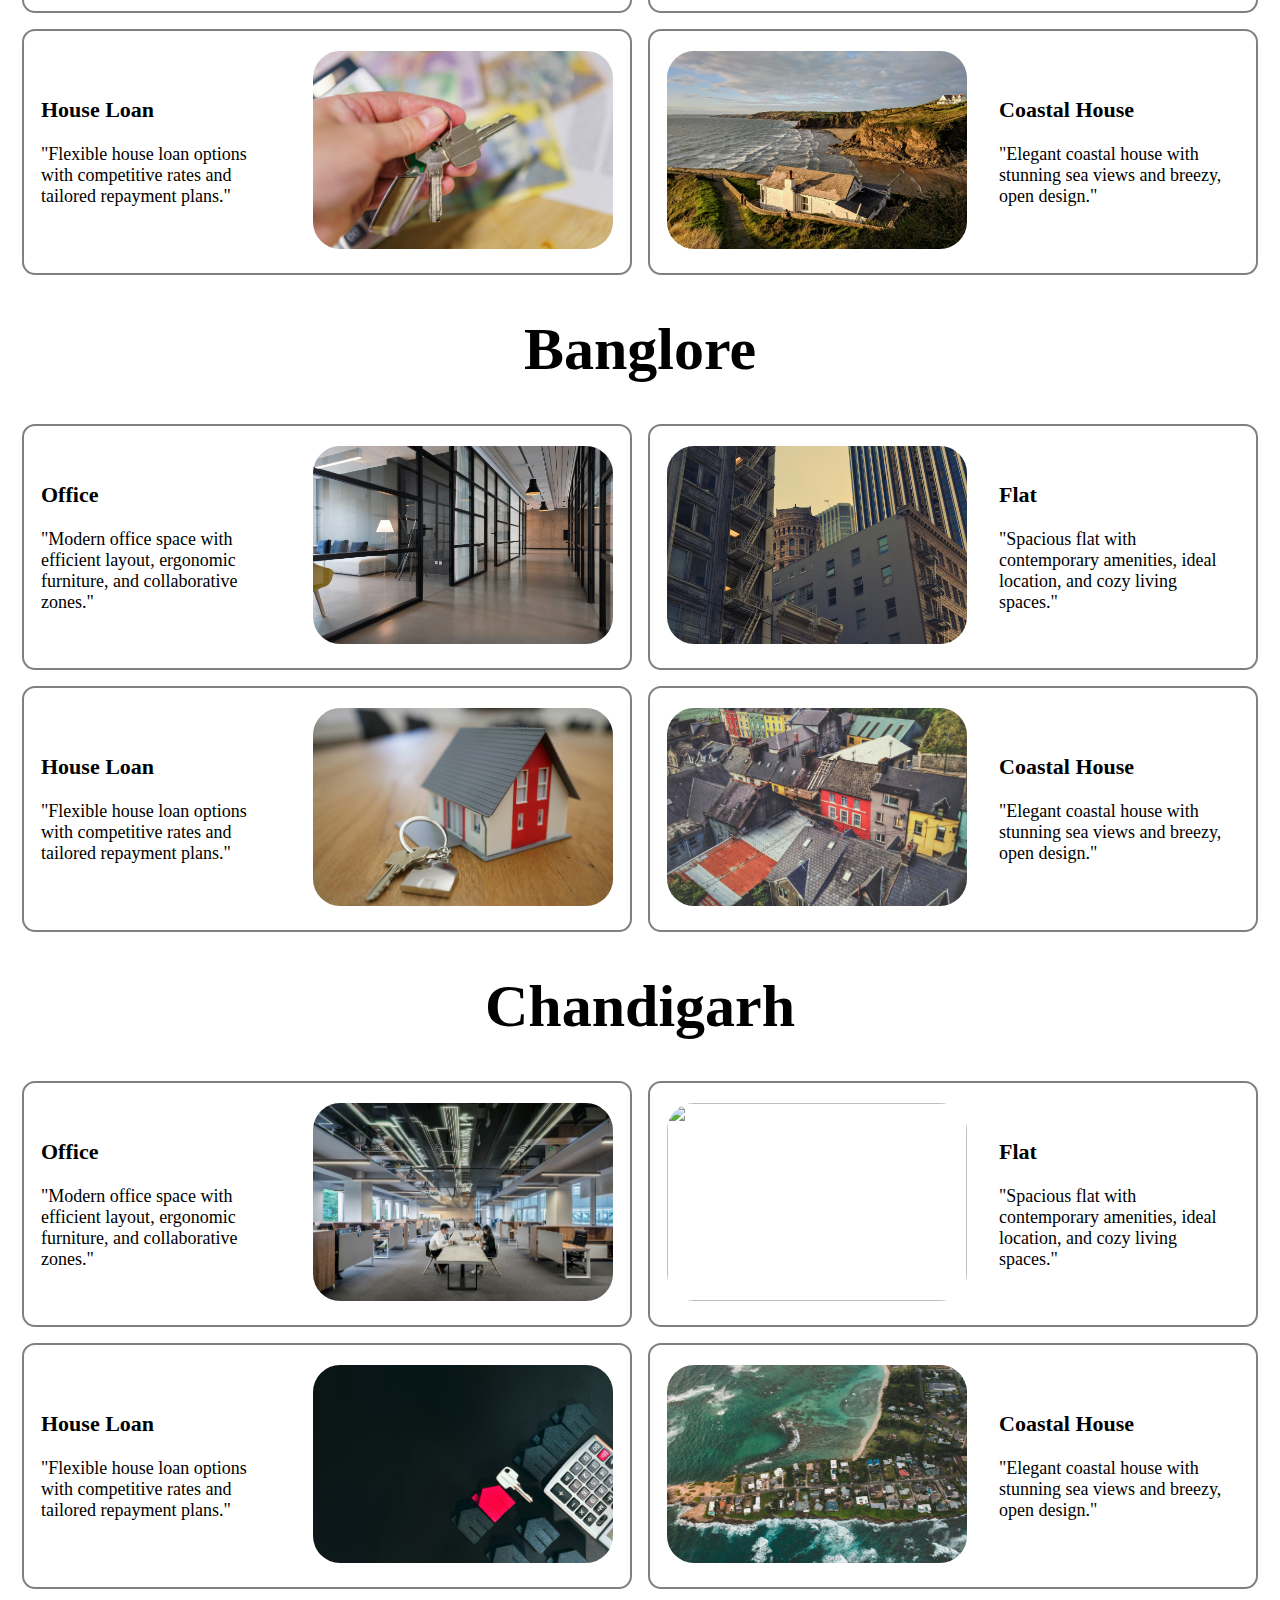
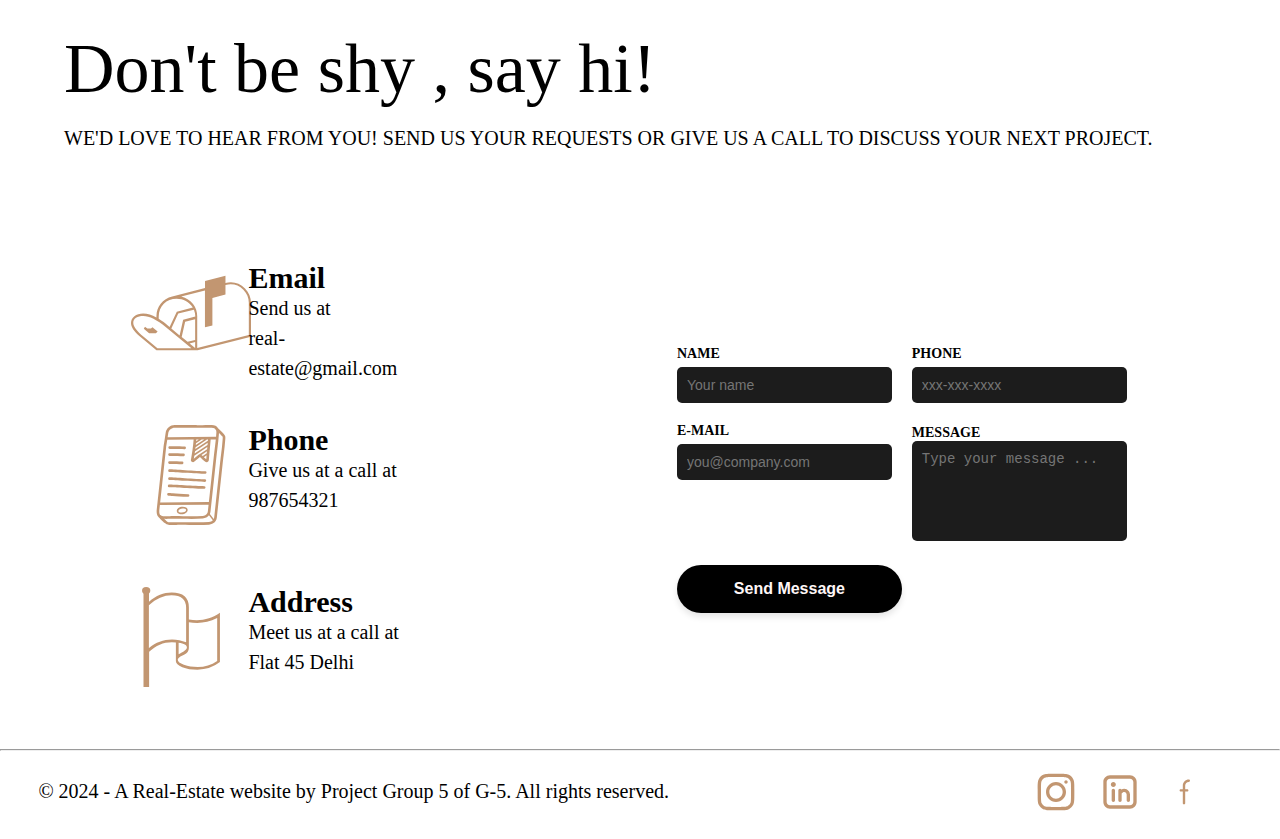
==== commit 4e7884fb: "Final code Pushed" ====
--- a/index.html
+++ b/index.html
@@ -5,8 +5,132 @@
     <title>Luxin-Your One spot for house</title>
     <link rel="stylesheet" href="index.css">
 </head>
+<style>
+    .hidden {
+            display: none;
+        }
+
+        /* Overlay style */
+        .overlay {
+            position: fixed;
+            top: 0;
+            left: 0;
+            width: 100%;
+            height: 100%;
+            background-color: rgba(0, 0, 0, 0.717);
+            backdrop-filter: blur(60px);
+            z-index: 10;
+        }
+
+        /* Modal styling */
+        .modal {
+            position: fixed;
+            top: 50%;
+            left: 50%;
+            transform: translate(-50%, -50%);
+            z-index: 20;
+            background-color: #fff;
+            padding: 40px;
+            border-radius: 12px;
+            box-shadow: 0 4px 12px rgba(0, 0, 0, 0.1);
+            width: 400px;
+            max-width: 100%;
+            text-align: center;
+        }
+
+        /* Heading */
+        .modal h2 {
+            font-family: 'Playfair Display', serif;
+            font-size: 36px;
+            margin-bottom: 10px;
+            color: #333;
+        }
+
+        /* Input fields */
+        .modal input[type="email"],
+        input[type="password"] {
+            width: 100%;
+            padding: 12px;
+            margin-bottom: 15px;
+            border-radius: 8px;
+            border: 1px solid #ccc;
+            font-size: 16px;
+        }
+
+        /* Button styles */
+        .modal button {
+            width: 100%;
+            padding: 12px;
+            border: none;
+            border-radius: 8px;
+            background-color: #000;
+            color: #fff;
+            font-size: 16px;
+            cursor: pointer;
+            margin-top: 10px;
+            transition: background-color 0.3s;
+        }
+
+        .modal button:hover {
+            background-color: #333;
+        }
+
+        /* Close button styling */
+        .modal .close-modal {
+            background-color: black;
+            margin-top: 15px;
+        }
+
+        /* Forgot password link */
+       
+
+        /* Checkbox section */
+       
+
+        /* Register link */
+        .modal .checkbox-wrapper .two a {
+            color: #0066cc;
+            text-decoration: none;
+        }
+
+        .modal .checkbox-wrapper .two a:hover {
+            text-decoration: underline;
+        }
+
+</style>
+
 
 <body>
+
+    <div class="modal hidden">
+        <div class="pop-up" id="login">
+            <h2>Welcome back!</h2>
+            
+            <input type="email" id="login_email" placeholder="Enter your email" />
+            <input type="password" id="login_password" placeholder="Password" />
+            
+            <!-- <div class="forgot-password">
+                <a href="#">Forgot Password?</a>
+            </div> -->
+            
+            <div class="checkbox-wrapper">
+                <!-- <div class="one">
+                    <input type="checkbox" id="remember-me" />
+                    <label for="remember-me">Remember me</label>
+                </div> -->
+                <div class="two" style="display: flex; justify-content: center; align-items: center;" >
+                    <label><a href="./html/reg.html" style="color: #000;">Register</a></label>
+                </div>
+            </div>
+            
+            <button type="button" onclick="login()">Sign In</button>
+            <button class="close-modal">Close</button>
+        </div>
+    </div>
+
+    <!-- Overlay -->
+    <div class="overlay hidden"></div>
+
     <section class="hero">
         <nav class="nav-bar">
             <div class="logo">
@@ -52,7 +176,7 @@
                     <div class="dets-heading">
                         <h1>Exceptional Properties Located In Stunning Surrounds</h1>
                     </div>
-                    <div class="show-more"><a href="#categories">
+                    <div class="show-more"><a href="/html/products-desc.html">
                             <button>Show More </button>
                         </a></div>
                 </div>
@@ -106,48 +230,50 @@
 
     <section class="down">
         <div class="stickyFlex">
-            <div class="places_headings " id="Categories">
+            <div class="places_headings " id="Categories" style="font-family: Impact, Haettenschweiler, 'Arial Narrow Bold', sans-serif
+            
+            ;">
                 <h1>Categories</h1>
             </div>
 
             <section class="hovering-cates" id="categories">
                 <div class="cates">
                     <hr>
-                    <a href="">
+                    <!-- <a href=""> -->
         
                         <div class="cate-1 cate">
-                            <p>2024</p>
+                            <!-- <p>2024</p> -->
                             <div class="cate-head">Leese</div>
-                            <div class="more">Read More</div>
-                        </div>
-                    </a>
+                            <!-- <div class="more">Read More</div> -->
+                        </div>
+                    <!-- </a> -->
                     <hr>
-                    <a href="">
+                    <!-- <a href=""> -->
         
                         <div class="cate-2 cate">
-                            <p>2024</p>
+                            <!-- <p>2024</p> -->
                             <div class="cate-head">Sell</div>
                             <!-- <div class="more">Read More</div> -->
                         </div>
-                    </a>
+                    <!-- </a> -->
                     <hr>
-                    <a href="">
+                    <!-- <a href=""> -->
         
                         <div class="cate-3 cate">
-                            <p>2024</p>
+                            <!-- <p>2024</p> -->
                             <div class="cate-head">Buy</div>
                             <!-- <div class="more">Read More</div> -->
                         </div>
-                    </a>
+                    <!-- </a> -->
                     <hr>
-                    <a href="">
+                    <!-- <a href=""> -->
         
                         <div class="cate-4 cate">
-                            <p>2024</p>
+                            <!-- <p>2024</p> -->
                             <div class="cate-head">Rent</div>
                             <!-- <div class="more">Read More</div> -->
                         </div>
-                    </a>
+                    <!-- </a> -->
                     <hr>
                 </div>
             </section>
@@ -562,14 +688,14 @@
             if (isLoggedIn === 'true') {
                 // User is logged in, show the profile button instead of login
                 loginProfileButtonDiv.innerHTML = `
-                    <a href="html/profile.html">
+                    <a href="./html/profile.html">
                         <button>Profile</button>
                     </a>
                 `;
             } else {
                 // User is not logged in, show the login button
                 loginProfileButtonDiv.innerHTML = `
-                    <a href="html/login.html">
+                    <a href="./html/login.html">
                         <button>Login</button>
                     </a>
                 `;
@@ -578,6 +704,64 @@
     
         // Call the function when the page loads
         document.addEventListener('DOMContentLoaded', updateLoginProfileButton);
+
+// Select modal elements
+const modal = document.querySelector(".modal");
+const overlay = document.querySelector(".overlay");
+const btnCloseModal = document.querySelector(".close-modal");
+
+// Function to close the modal
+const closeModal = function () {
+    modal.classList.add("hidden");
+    overlay.classList.add("hidden");
+};
+
+// Function to open the modal
+const openModal = function () {
+    modal.classList.remove("hidden");
+    overlay.classList.remove("hidden");
+};
+
+// Check if the user is logged in using localStorage
+window.addEventListener('load', function () {
+    const isLoggedIn = localStorage.getItem('isLoggedIn') === 'true'; // Check if the user is logged in
+
+    if (!isLoggedIn) {
+        // Only show the modal if the user is not logged in
+        setTimeout(openModal, 2000); // 2 seconds delay
+    }
+});
+
+// Close modal when clicking close button or overlay
+btnCloseModal.addEventListener("click", closeModal);
+overlay.addEventListener("click", closeModal);
+
+// Close modal when pressing the Escape key
+document.addEventListener("keydown", function (e) {
+    if (e.key === "Escape" && !modal.classList.contains("hidden")) {
+        closeModal();
+    }
+});
+
+// Placeholder for login functionality
+function login() {
+    // Implement login logic here
+    alert("Login clicked!");
+
+    // Simulate login success by setting localStorage
+    localStorage.setItem('isLoggedIn', 'true'); // Set the login flag to true
+    closeModal(); // Close the modal after login
+}
+
+// When the user registers (from the register page), we will also set the login flag
+function register() {
+    // Implement registration logic here
+    alert("Register clicked!");
+
+    // Simulate registration success by setting localStorage
+    localStorage.setItem('isLoggedIn', 'true'); // Set the login flag to true
+}
+
     </script>
 
 
--- a/index.css
+++ b/index.css
@@ -269,7 +269,7 @@
   display: flex;
   flex-direction: column;
 }
-.hovering-cates .cates a .cate {
+.hovering-cates .cates .cate {
   width: 100%;
   height: 100%;
   background-repeat: no-repeat;
@@ -278,10 +278,10 @@
   gap: 1rem;
   cursor: pointer;
   display: flex;
-  justify-content: space-between;
+  justify-content: center;
   align-items: center;
   text-align: center;
-  /* color: ; */
+  color: black;
   padding: 20px;
 }
 
@@ -305,9 +305,10 @@
 .cate p,
 .cate-head,
 .more {
-  font-size: 20px;
+  font-size: 30px;
   color: black;
-  mix-blend-mode: difference;
+  /* mix-blend-mode: difference; */
+  font-family: Impact, Haettenschweiler, 'Arial Narrow Bold', sans-serif;
 }
 
 /* sticky flex */
@@ -383,7 +384,7 @@
   grid-template-columns: repeat(2,1fr);
   grid-template-rows: repeat(2,1fr);
   gap :1rem;
-  border: 30px;
+  
   padding: 40px 22px;
 color:#000000
 }
@@ -401,6 +402,7 @@
 }
 .water {
   color: black;
+  border: solid gray 2px;
 }
 .water img {
   width: 300px;
@@ -626,4 +628,4 @@
   top: 0;
   left: 80vw;
   cursor: pointer;
-}
+}